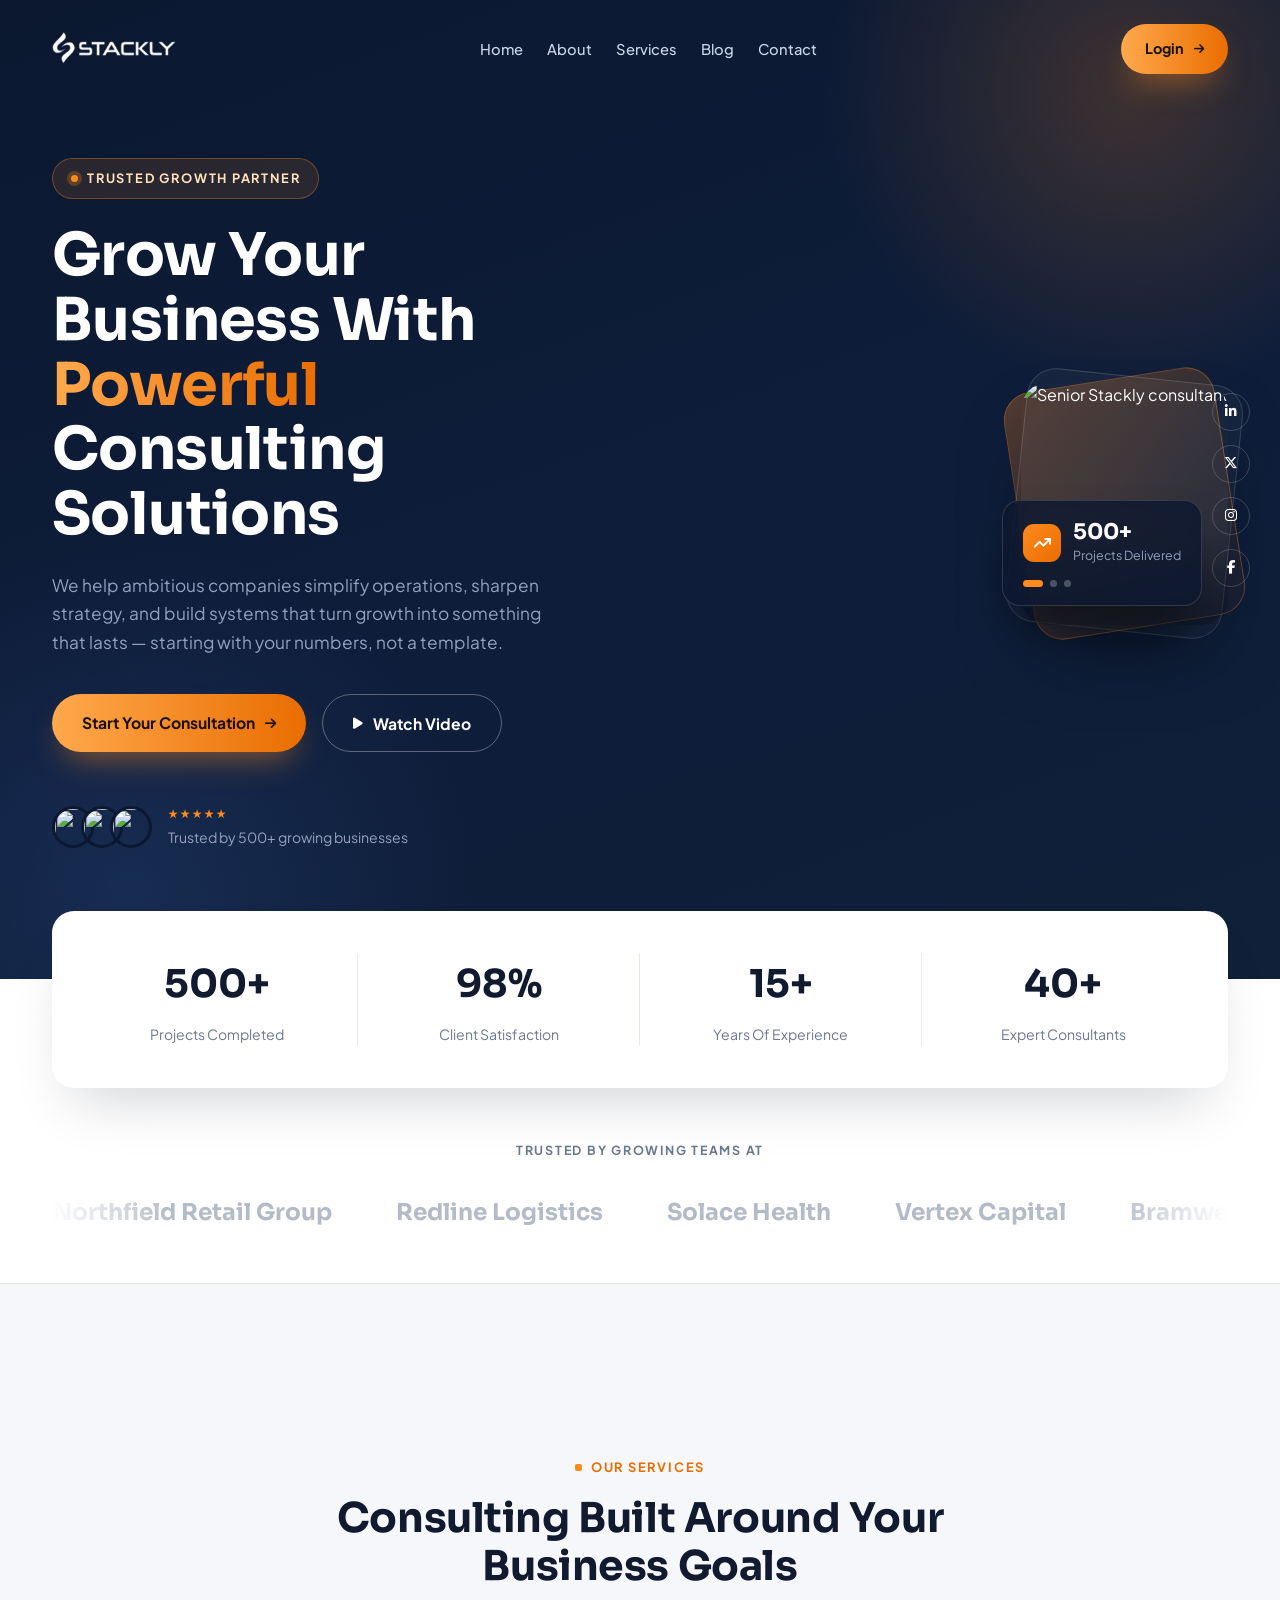
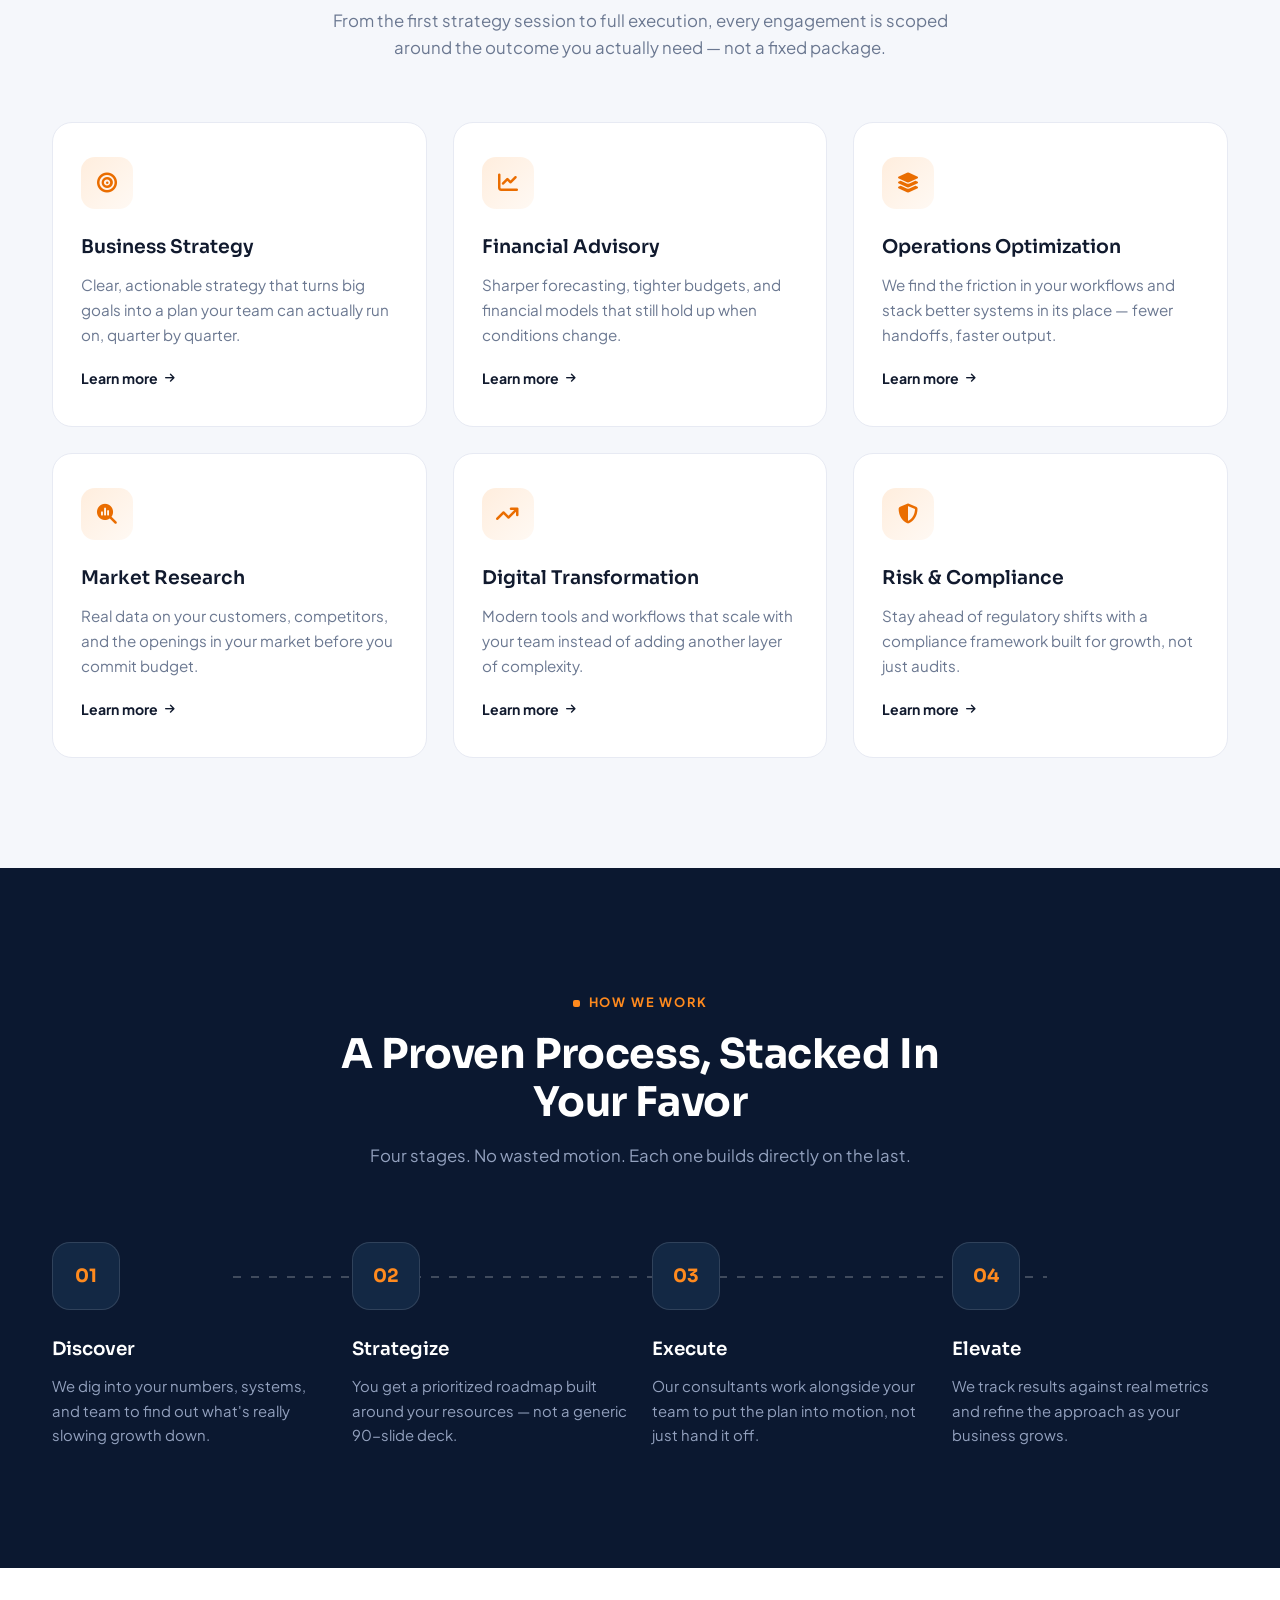
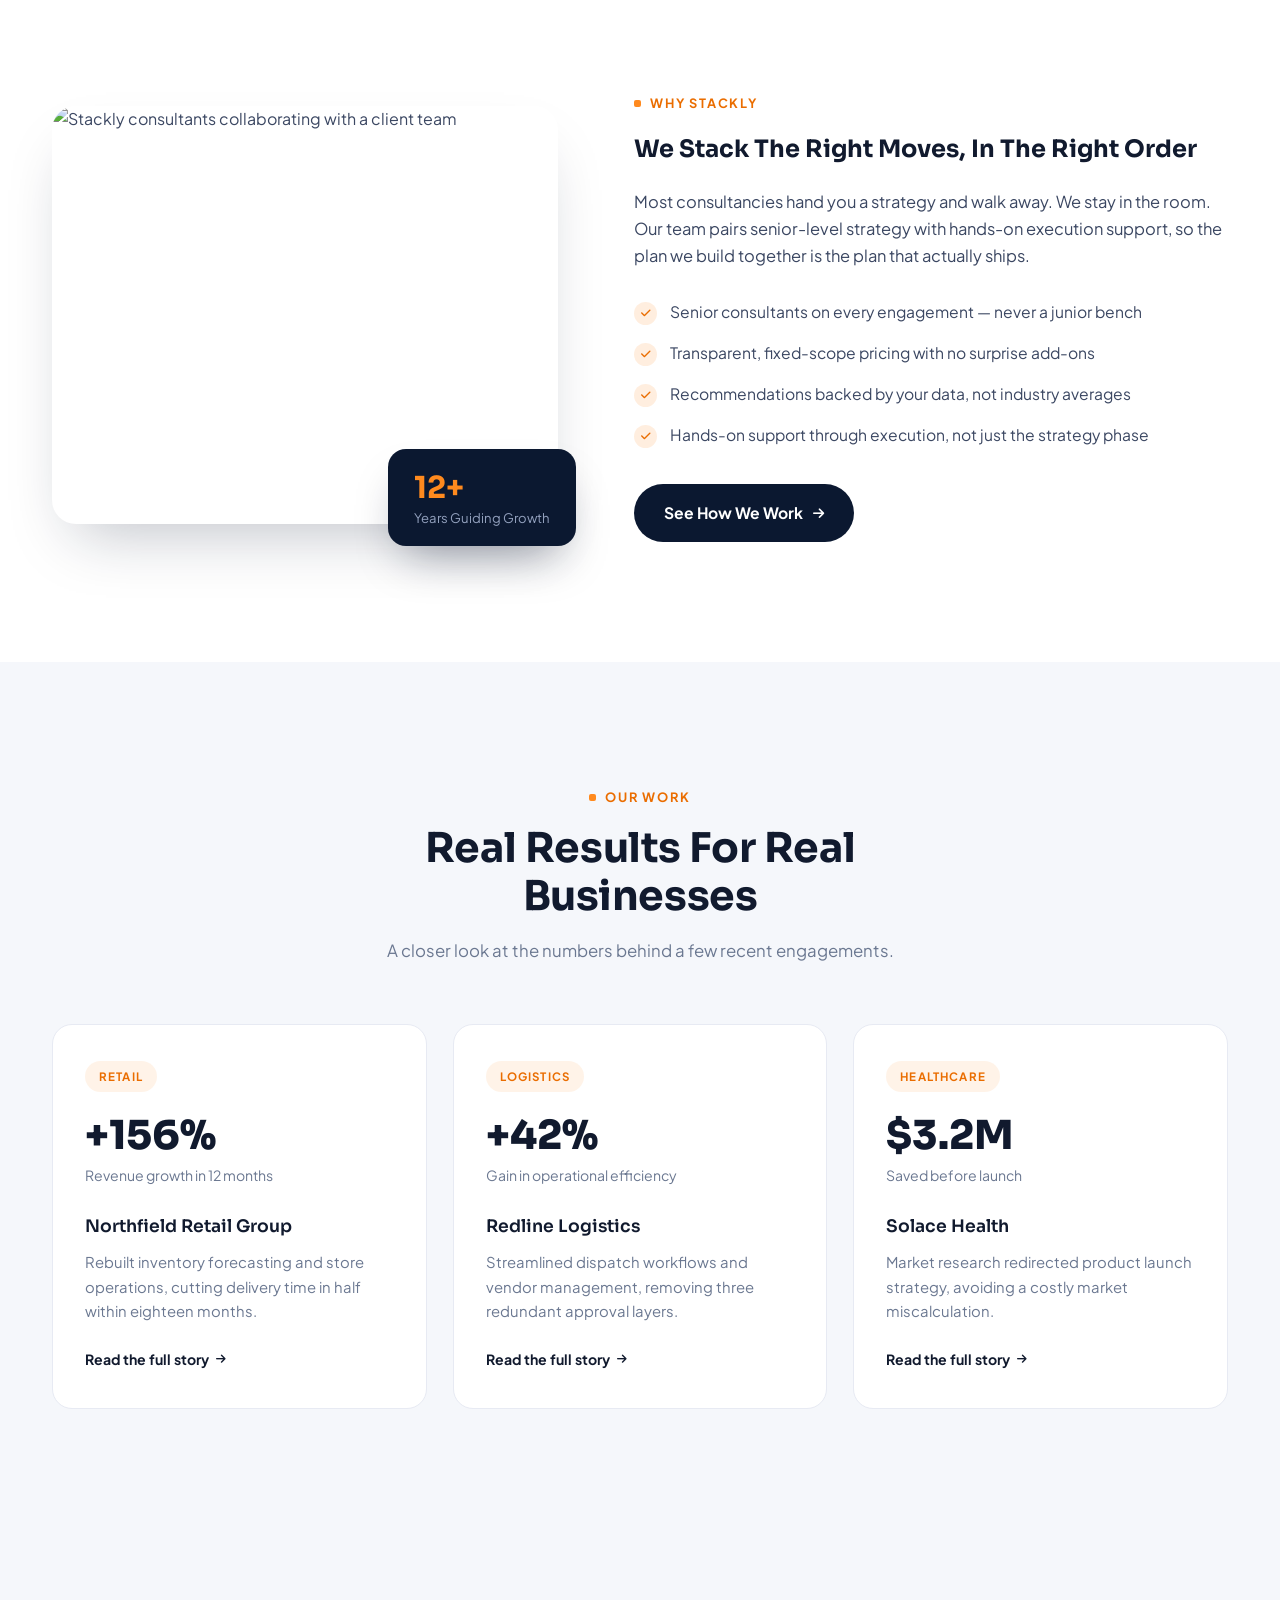
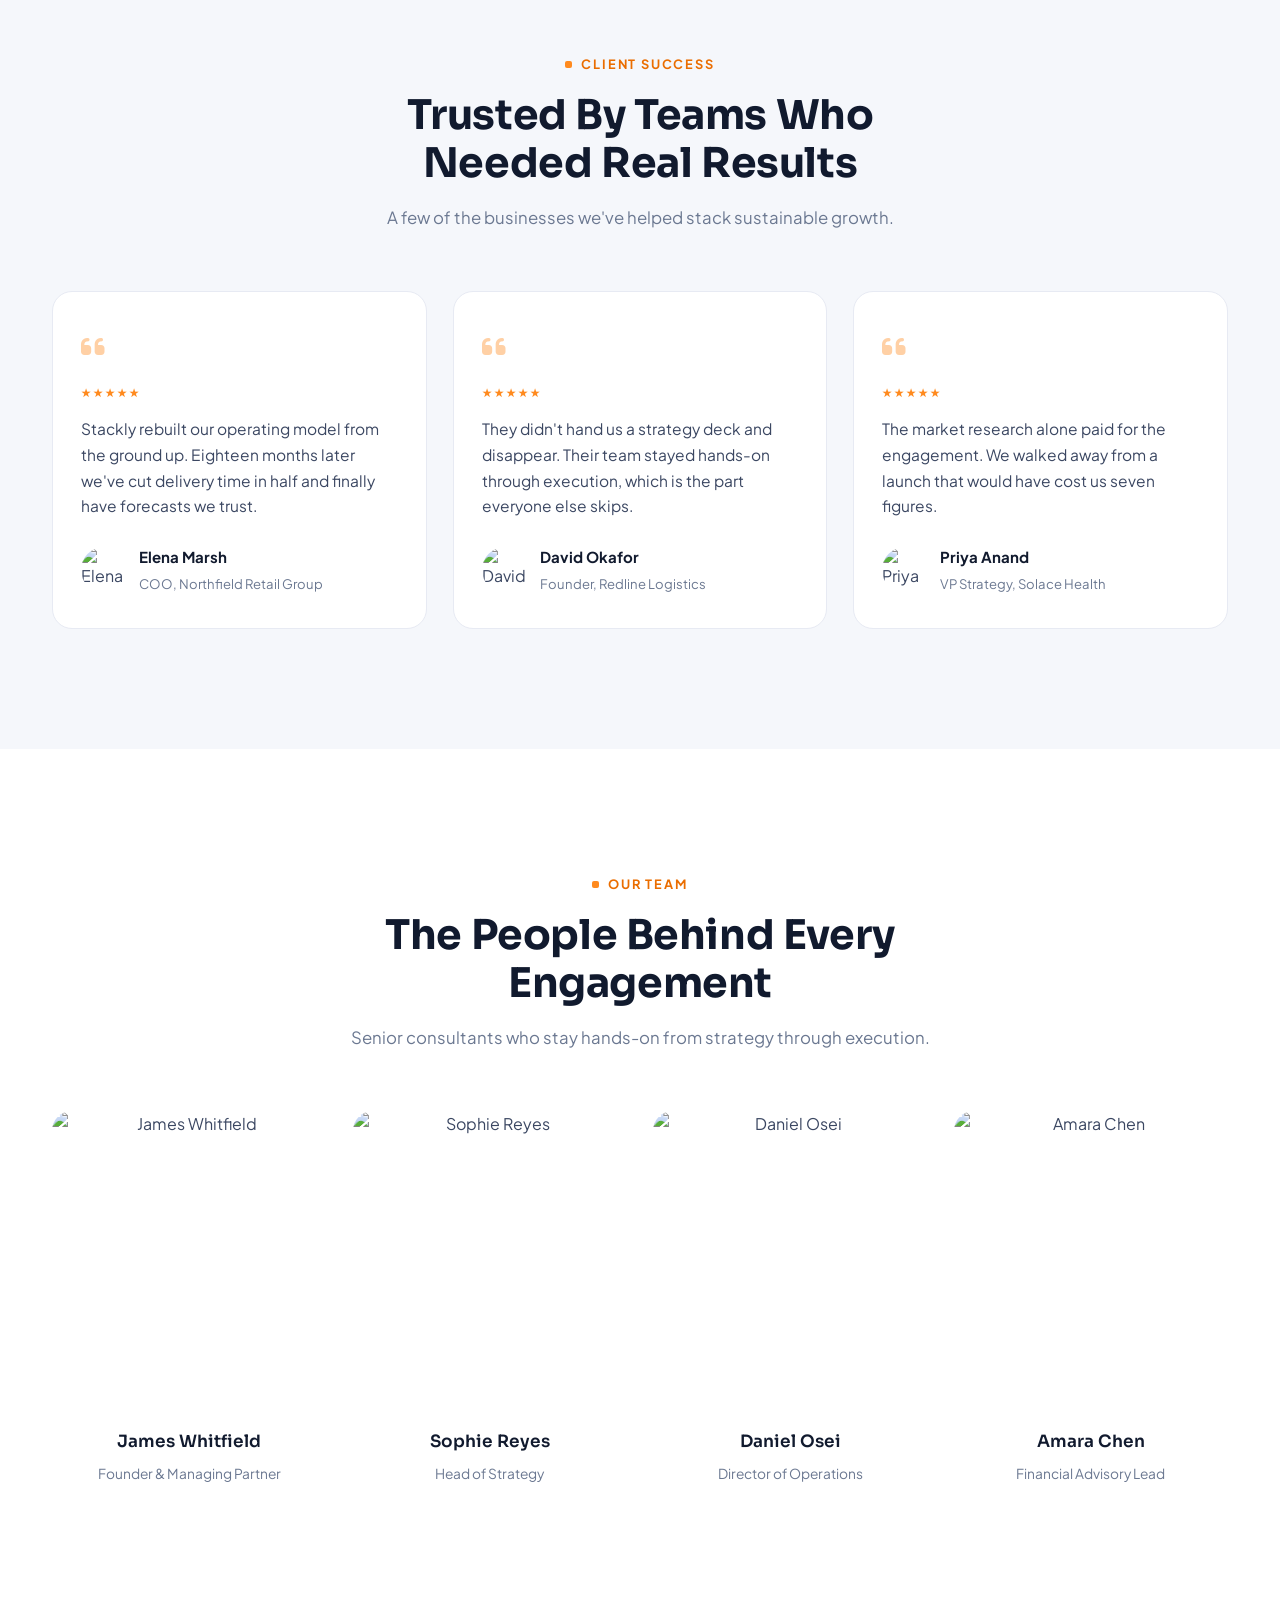
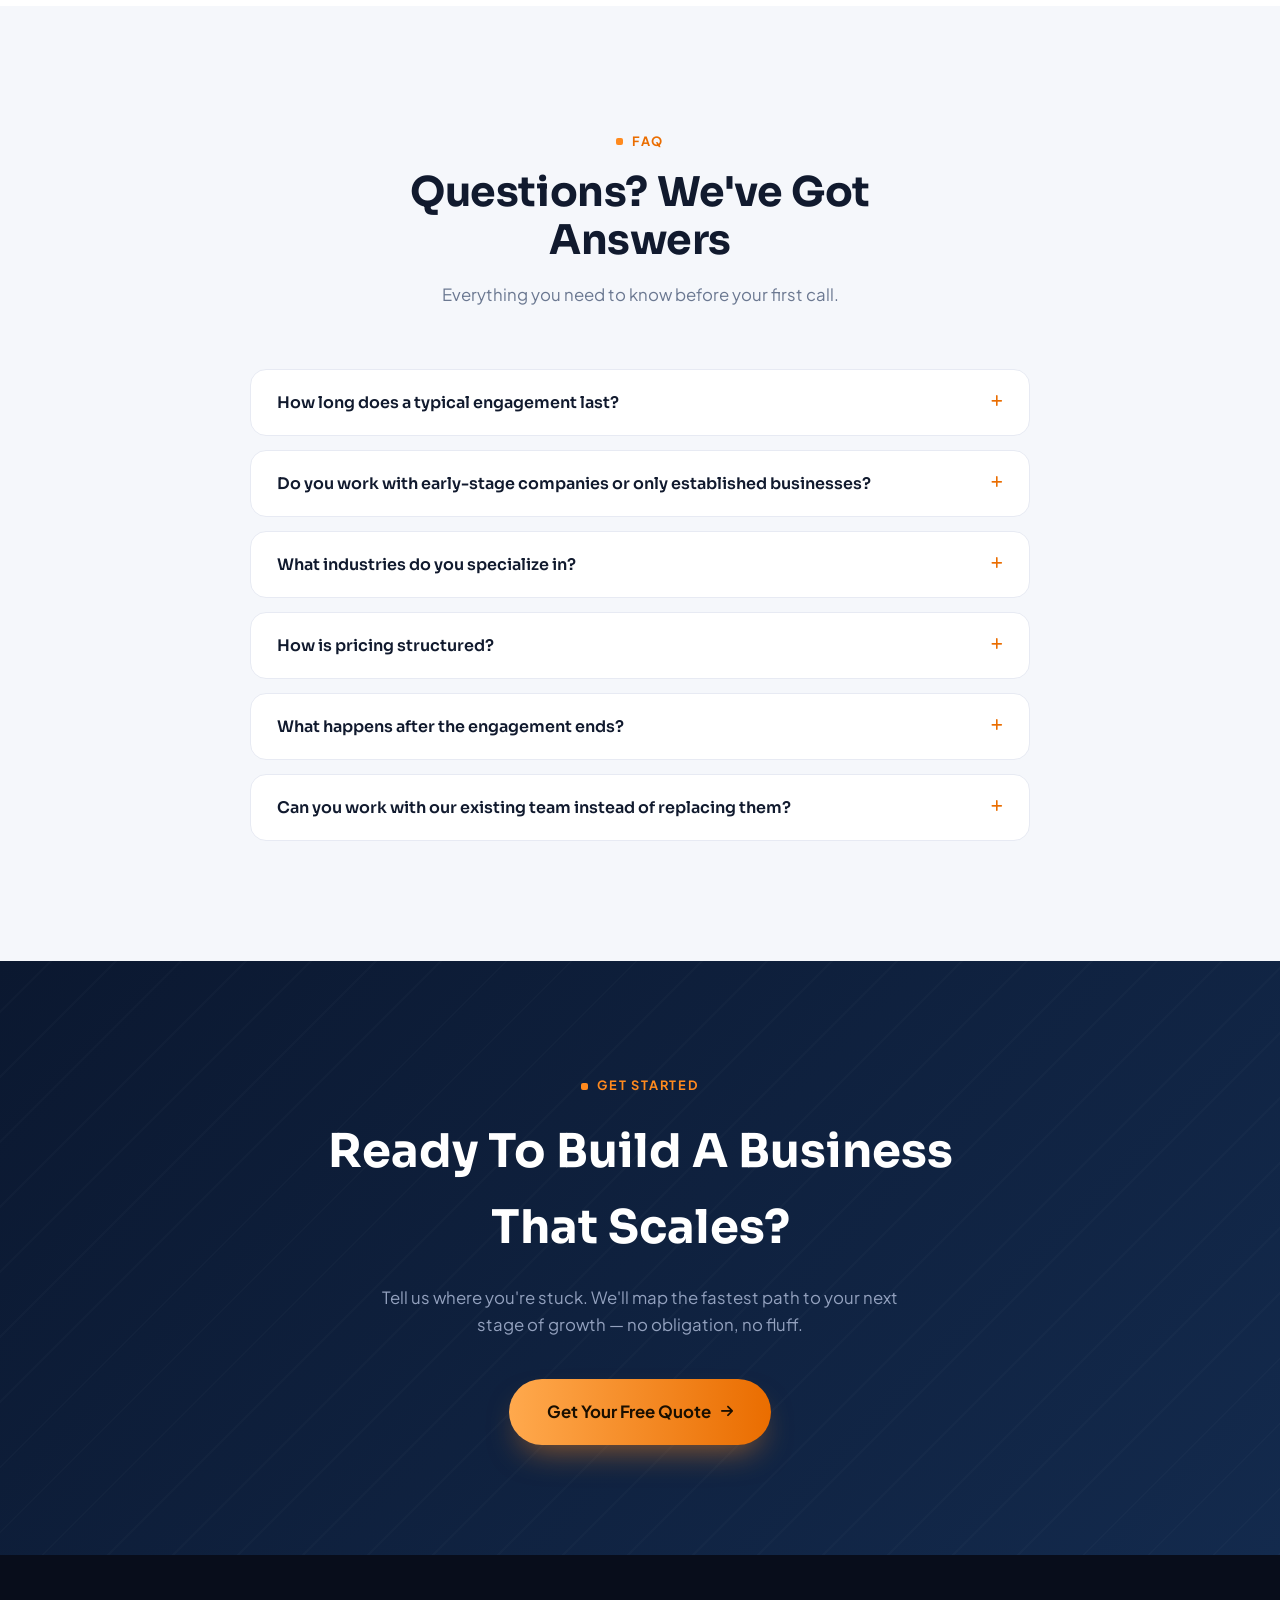
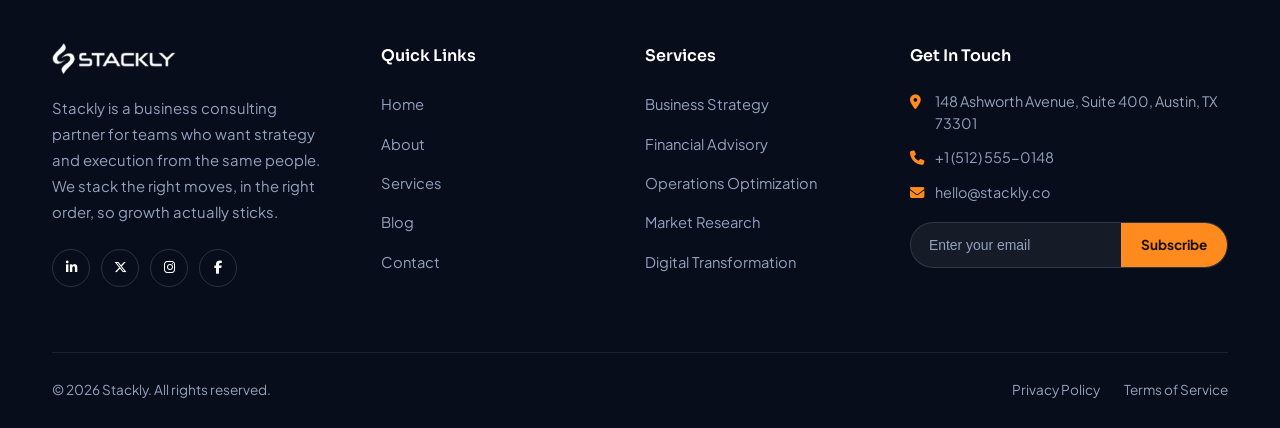
==== index.html @ 606bdd53 "Add files via upload" ====
<!DOCTYPE html>
<html lang="en">
<head>
<meta charset="UTF-8">
<meta name="viewport" content="width=device-width, initial-scale=1.0">
<title>Stackly — Business Consulting & Growth Strategy</title>
<meta name="description" content="Stackly is a business consulting partner that pairs senior strategy with hands-on execution — helping growing companies stack the right moves, in the right order.">
<link rel="preconnect" href="https://fonts.googleapis.com">
<link rel="preconnect" href="https://fonts.gstatic.com" crossorigin>
<link href="https://fonts.googleapis.com/css2?family=Sora:wght@400;500;600;700;800&family=Plus+Jakarta+Sans:wght@400;500;600;700;800&display=swap" rel="stylesheet">
<link rel="stylesheet" href="https://cdnjs.cloudflare.com/ajax/libs/font-awesome/6.5.2/css/all.min.css">
<style>
  :root{
    --navy-950:#080D1B;
    --navy-900:#0B1830;
    --navy-850:#0F2038;
    --navy-800:#132844;
    --navy-700:#1C3253;
    --amber-400:#FFA94D;
    --amber-500:#FF8A1E;
    --amber-600:#EA6D00;
    --paper:#F5F7FB;
    --white:#FFFFFF;
    --ink-900:#111A2E;
    --ink-700:#3B4762;
    --slate-400:#93A1BE;
    --slate-500:#6B7891;
    --line:#E7EAF3;
    --shadow-soft:0 24px 50px -20px rgba(15,30,60,.18);
  }

  *,*::before,*::after{box-sizing:border-box;margin:0;padding:0;}
  html{scroll-behavior:smooth;}
  body{
    font-family:'Plus Jakarta Sans',sans-serif;
    color:var(--ink-700);
    background:var(--white);
    line-height:1.65;
    overflow-x:hidden;
    -webkit-font-smoothing:antialiased;
  }
  img{max-width:100%;display:block;}
  a{color:inherit;text-decoration:none;}
  button{font-family:inherit;cursor:pointer;border:none;background:none;color:inherit;}
  ul{list-style:none;}
  h1,h2,h3{font-family:'Sora',sans-serif;color:var(--ink-900);}
  .container{width:100%;max-width:1240px;margin:0 auto;padding:0 32px;}
  section{position:relative;}
  ::selection{background:var(--amber-500);color:#1A0F00;}
  ::-webkit-scrollbar{width:10px;}
  ::-webkit-scrollbar-track{background:var(--navy-950);}
  ::-webkit-scrollbar-thumb{background:var(--amber-600);border-radius:10px;}
  a:focus-visible,button:focus-visible,input:focus-visible{outline:2px solid var(--amber-500);outline-offset:3px;border-radius:4px;}

  /* ---------- Reveal / motion utilities ---------- */
  .reveal{opacity:0;transform:translateY(30px);transition:opacity .7s cubic-bezier(.22,1,.36,1),transform .7s cubic-bezier(.22,1,.36,1);transition-delay:calc(var(--d,0) * .09s);}
  .reveal.in-view{opacity:1;transform:translateY(0);}
  .reveal-left{opacity:0;transform:translateX(-44px);transition:opacity .8s cubic-bezier(.22,1,.36,1),transform .8s cubic-bezier(.22,1,.36,1);}
  .reveal-left.in-view{opacity:1;transform:translateX(0);}
  .reveal-right{opacity:0;transform:translateX(44px);transition:opacity .8s cubic-bezier(.22,1,.36,1),transform .8s cubic-bezier(.22,1,.36,1);}
  .reveal-right.in-view{opacity:1;transform:translateX(0);}

  @media (prefers-reduced-motion: reduce){
    *{animation-duration:.01ms !important;animation-iteration-count:1 !important;transition-duration:.01ms !important;scroll-behavior:auto !important;}
  }

  /* ---------- Buttons ---------- */
  .btn{display:inline-flex;align-items:center;justify-content:center;gap:10px;font-weight:700;font-size:.98rem;padding:16px 30px;border-radius:999px;transition:transform .3s ease,box-shadow .3s ease,background .3s ease,border-color .3s ease,color .3s ease;white-space:nowrap;}
  .btn i{font-size:.82em;}
  .btn--primary{background:linear-gradient(90deg,var(--amber-400),var(--amber-600));color:#1A0F00;box-shadow:0 16px 32px -12px rgba(255,138,30,.55);}
  .btn--primary:hover{transform:translateY(-3px);box-shadow:0 22px 40px -10px rgba(255,138,30,.6);}
  .btn--outline{border:1.5px solid rgba(255,255,255,.32);color:#fff;}
  .btn--outline:hover{background:rgba(255,255,255,.08);border-color:#fff;transform:translateY(-3px);}
  .btn--dark{background:var(--navy-900);color:#fff;}
  .btn--dark:hover{background:var(--ink-900);transform:translateY(-3px);box-shadow:0 18px 34px -14px rgba(10,20,40,.4);}
  .btn--lg{padding:19px 38px;font-size:1.05rem;}
  .btn--sm{padding:12px 20px;font-size:.9rem;}

  /* ---------- Eyebrow / section head ---------- */
  .eyebrow{display:inline-flex;align-items:center;gap:9px;font-size:.8rem;font-weight:700;letter-spacing:.14em;text-transform:uppercase;color:var(--amber-600);margin-bottom:16px;}
  .eyebrow::before{content:'';width:7px;height:7px;border-radius:2px;background:var(--amber-500);flex-shrink:0;}
  .process .eyebrow,.cta-banner .eyebrow{color:var(--amber-500);}
  .section-head{max-width:640px;margin:0 auto 60px;text-align:center;}
  .section-head h2{font-weight:700;font-size:clamp(2rem,3.2vw,2.6rem);line-height:1.18;letter-spacing:-.01em;}
  .section-head p{margin-top:16px;color:var(--slate-500);font-size:1.05rem;}
  .process .section-head h2{color:#fff;}
  .process .section-head p{color:var(--slate-400);}

  /* ================= NAV OVERLAY ================= */
  .nav-overlay{position:fixed;inset:0;background:rgba(4,8,18,.55);opacity:0;pointer-events:none;transition:opacity .35s ease;z-index:998;}
  body.menu-open .nav-overlay{opacity:1;pointer-events:auto;}
  body.menu-open{overflow:hidden;}

  /* ================= NAVBAR ================= */
  .navbar{position:fixed;top:0;left:0;right:0;z-index:1000;padding:24px 0;transition:padding .35s ease,background .35s ease,box-shadow .35s ease;}
  .navbar.scrolled{padding:14px 0;background:rgba(9,17,35,.86);backdrop-filter:blur(14px);-webkit-backdrop-filter:blur(14px);box-shadow:0 10px 30px rgba(4,9,20,.28);}
  .navbar__inner{display:flex;align-items:center;justify-content:space-between;gap:24px;}
  .logo{display:flex;align-items:center;gap:11px;font-family:'Sora',sans-serif;font-weight:700;font-size:1.38rem;color:#fff;flex-shrink:0;}
  .logo__img{height:34px;width:auto;max-width:160px;object-fit:contain;display:block;filter:brightness(0) invert(1);transition:opacity .25s ease;}
  .logo:hover .logo__img{opacity:.9;}
  .nav-links{display:flex;align-items:center;gap:0;}
  .nav-links li{list-style:none;}
  .nav-links a{display:inline-block;font-size:.92rem;font-weight:500;color:#CBD5E9;position:relative;padding:8px 12px;transition:color .25s ease;}
  .nav-links a::after{content:'';position:absolute;left:12px;right:12px;bottom:4px;height:2px;background:var(--amber-500);transform:scaleX(0);transform-origin:left;transition:transform .3s ease;}
  .nav-links a:hover{color:#fff;}
  .nav-links a:hover::after{transform:scaleX(1);}
  .nav-links__mobile-cta{display:none;}
  .navbar__right{display:flex;align-items:center;gap:18px;}
  .navbar__cta{padding:13px 24px;font-size:.9rem;}
  .nav-toggle{display:none;flex-direction:column;justify-content:center;gap:5px;width:26px;height:20px;flex-shrink:0;}
  .nav-toggle span{display:block;height:2px;width:100%;background:#fff;border-radius:2px;transition:transform .35s ease,opacity .25s ease;}
  .nav-toggle.open span:nth-child(1){transform:translateY(7px) rotate(45deg);}
  .nav-toggle.open span:nth-child(2){opacity:0;}
  .nav-toggle.open span:nth-child(3){transform:translateY(-7px) rotate(-45deg);}

  /* ================= HERO ================= */
  .hero{
    background:linear-gradient(160deg,var(--navy-900) 0%,#0E1D3A 55%,var(--navy-850) 100%);
    color:#fff;padding:158px 0 130px;overflow:hidden;position:relative;
  }
  .hero::before{content:'';position:absolute;top:-220px;right:-160px;width:620px;height:620px;border-radius:50%;background:radial-gradient(circle,rgba(255,138,30,.20),transparent 70%);pointer-events:none;}
  .hero::after{content:'';position:absolute;bottom:-260px;left:-220px;width:700px;height:700px;border-radius:50%;background:radial-gradient(circle,rgba(70,120,210,.16),transparent 70%);pointer-events:none;}
  .hero__grid{display:grid;grid-template-columns:1.05fr .95fr;gap:64px;align-items:center;position:relative;z-index:2;}

  .hero__eyebrow{display:inline-flex;align-items:center;gap:9px;font-size:.8rem;font-weight:700;letter-spacing:.14em;text-transform:uppercase;color:#FFE1BE;background:rgba(255,138,30,.12);border:1px solid rgba(255,138,30,.35);padding:9px 18px;border-radius:999px;}
  .hero__eyebrow .dot{width:7px;height:7px;border-radius:50%;background:var(--amber-500);box-shadow:0 0 0 4px rgba(255,138,30,.25);}
  .hero__title{font-weight:700;font-size:clamp(2.3rem,4.6vw,3.7rem);line-height:1.1;letter-spacing:-.01em;margin:24px 0 24px;color:#fff;}
  .hero__title .accent{background:linear-gradient(90deg,var(--amber-400),var(--amber-600));-webkit-background-clip:text;background-clip:text;color:transparent;}
  .hero__desc{font-size:1.08rem;color:var(--slate-400);max-width:520px;margin-bottom:38px;}
  .hero__actions{display:flex;gap:16px;flex-wrap:wrap;margin-bottom:52px;}
  .hero__proof{display:flex;align-items:center;gap:16px;flex-wrap:wrap;}
  .hero__avatars{display:flex;}
  .hero__avatars img{width:42px;height:42px;border-radius:50%;border:3px solid var(--navy-900);object-fit:cover;margin-left:-13px;}
  .hero__avatars img:first-child{margin-left:0;}
  .hero__proof-text{font-size:.88rem;color:var(--slate-400);}
  .hero__stars{color:var(--amber-500);font-size:.72rem;letter-spacing:2px;margin-bottom:3px;}

  .hero__eyebrow,.hero__title,.hero__desc,.hero__actions,.hero__proof{opacity:0;transform:translateY(24px);animation:heroUp .8s cubic-bezier(.22,1,.36,1) forwards;}
  .hero__eyebrow{animation-delay:.1s;}
  .hero__title{animation-delay:.22s;}
  .hero__desc{animation-delay:.36s;}
  .hero__actions{animation-delay:.48s;}
  .hero__proof{animation-delay:.6s;}
  @keyframes heroUp{to{opacity:1;transform:translateY(0);}}

  .hero__visual{position:relative;max-width:440px;margin-left:auto;opacity:0;transform:scale(.93) translateY(12px);animation:heroVisual 1s cubic-bezier(.22,1,.36,1) forwards;animation-delay:.32s;}
  @keyframes heroVisual{to{opacity:1;transform:scale(1) translateY(0);}}
  .hero__shape{position:absolute;inset:0;border-radius:28px;}
  .hero__shape--1{background:linear-gradient(135deg,rgba(255,138,30,.28),rgba(255,138,30,.04));border:1px solid rgba(255,138,30,.32);transform:rotate(-9deg) scale(1.03);animation:float1 7s ease-in-out infinite;}
  .hero__shape--2{background:rgba(255,255,255,.035);border:1px solid rgba(255,255,255,.14);transform:rotate(6deg) scale(1.05);animation:float2 8s ease-in-out infinite;}
  @keyframes float1{0%,100%{transform:rotate(-9deg) scale(1.03) translateY(0);}50%{transform:rotate(-6deg) scale(1.03) translateY(-14px);}}
  @keyframes float2{0%,100%{transform:rotate(6deg) scale(1.05) translateY(0);}50%{transform:rotate(9deg) scale(1.05) translateY(12px);}}
  .hero__frame{position:relative;z-index:2;border-radius:28px;overflow:hidden;aspect-ratio:4/4.7;box-shadow:0 40px 80px -28px rgba(2,6,16,.65);}
  .hero__frame img{width:100%;height:100%;object-fit:cover;}
  .hero__frame::after{content:'';position:absolute;inset:0;background:linear-gradient(0deg,rgba(8,13,27,.55) 0%,transparent 38%);}

  .hero__badge-card{position:absolute;left:-9%;bottom:8%;z-index:3;background:rgba(13,24,48,.88);backdrop-filter:blur(10px);-webkit-backdrop-filter:blur(10px);border:1px solid rgba(255,255,255,.14);border-radius:18px;padding:18px 20px;min-width:200px;box-shadow:0 26px 46px -14px rgba(0,0,0,.55);transition:opacity .25s ease,transform .25s ease;}
  .hero__badge-card.fade{opacity:.35;transform:scale(.96);}
  .hero__badge-top{display:flex;align-items:center;gap:12px;margin-bottom:14px;}
  .hero__badge-icon{width:38px;height:38px;border-radius:11px;background:linear-gradient(135deg,var(--amber-500),var(--amber-600));display:flex;align-items:center;justify-content:center;font-size:.95rem;flex-shrink:0;}
  .hero__badge-num{font-family:'Sora',sans-serif;font-weight:700;font-size:1.35rem;color:#fff;line-height:1.2;}
  .hero__badge-label{font-size:.78rem;color:var(--slate-400);}
  .hero__dots{display:flex;gap:7px;}
  .hero__dot{width:7px;height:7px;border-radius:50%;background:rgba(255,255,255,.25);transition:.3s ease;}
  .hero__dot.active{background:var(--amber-500);width:20px;border-radius:4px;}

  .hero__social{position:absolute;right:30px;top:50%;transform:translateY(-50%);display:flex;flex-direction:column;gap:14px;z-index:3;}
  .hero__social a{width:38px;height:38px;border-radius:50%;border:1px solid rgba(255,255,255,.18);display:flex;align-items:center;justify-content:center;color:#fff;font-size:.85rem;transition:.3s ease;}
  .hero__social a:hover{background:var(--amber-500);border-color:var(--amber-500);color:#1A0F00;transform:translateY(-3px);}

  .scroll-cue{position:absolute;left:50%;bottom:26px;transform:translateX(-50%);width:38px;height:38px;border-radius:50%;border:1px solid rgba(255,255,255,.25);display:flex;align-items:center;justify-content:center;color:#fff;z-index:3;animation:bounce 2.4s ease-in-out infinite;}
  @keyframes bounce{0%,100%{transform:translateX(-50%) translateY(0);}50%{transform:translateX(-50%) translateY(8px);}}

  /* ================= STATS ================= */
  .stats{margin-top:-68px;position:relative;z-index:10;}
  .stats__card{background:#fff;border-radius:22px;box-shadow:0 30px 60px -22px rgba(10,20,40,.2);padding:42px 24px;display:grid;grid-template-columns:repeat(4,1fr);}
  .stat{text-align:center;border-right:1px solid var(--line);padding:0 12px;}
  .stat:last-child{border-right:none;}
  .stat__num{font-family:'Sora',sans-serif;font-weight:700;font-size:clamp(1.85rem,3vw,2.5rem);color:var(--ink-900);}
  .stat__label{font-size:.88rem;color:var(--slate-500);margin-top:6px;}

  /* ================= SERVICES ================= */
  .services{padding:168px 0 110px;background:var(--paper);}
  .services__grid{display:grid;grid-template-columns:repeat(3,1fr);gap:26px;}
  .service-card{background:#fff;border:1px solid var(--line);border-radius:20px;padding:34px 28px;transition:transform .35s ease,box-shadow .35s ease,border-color .35s ease;}
  .service-card:hover{transform:translateY(-8px);box-shadow:var(--shadow-soft);border-color:transparent;}
  .service-card__icon{width:52px;height:52px;border-radius:14px;background:linear-gradient(135deg,rgba(255,138,30,.15),rgba(255,138,30,.05));display:flex;align-items:center;justify-content:center;color:var(--amber-600);font-size:1.25rem;margin-bottom:22px;transition:.35s ease;}
  .service-card:hover .service-card__icon{background:linear-gradient(135deg,var(--amber-500),var(--amber-600));color:#fff;transform:rotate(-6deg) scale(1.06);}
  .service-card h3{font-weight:600;font-size:1.18rem;margin-bottom:10px;}
  .service-card p{color:var(--slate-500);font-size:.95rem;margin-bottom:18px;}
  .service-card__link{font-weight:700;font-size:.88rem;color:var(--ink-900);display:inline-flex;align-items:center;gap:7px;}
  .service-card__link i{font-size:.78em;transition:transform .3s ease;}
  .service-card:hover .service-card__link i{transform:translateX(4px);}

  /* ================= PROCESS ================= */
  .process{padding:120px 0;background:var(--navy-900);color:#fff;overflow:hidden;}
  .process__track{display:grid;grid-template-columns:repeat(4,1fr);gap:24px;position:relative;margin-top:72px;}
  .process__track::before{content:'';position:absolute;top:34px;left:calc(12.5% + 34px);right:calc(12.5% + 34px);height:2px;background-image:repeating-linear-gradient(90deg,rgba(255,255,255,.22) 0 8px,transparent 8px 18px);}
  .process__step{position:relative;}
  .process__num{width:68px;height:68px;border-radius:18px;background:var(--navy-800);border:1px solid rgba(255,255,255,.12);display:flex;align-items:center;justify-content:center;font-family:'Sora',sans-serif;font-weight:700;font-size:1.15rem;color:var(--amber-500);margin-bottom:24px;position:relative;z-index:2;transition:.35s ease;}
  .process__step:hover .process__num{background:linear-gradient(135deg,var(--amber-500),var(--amber-600));color:#1A0F00;transform:translateY(-4px);}
  .process__step h3{color:#fff;font-size:1.15rem;margin-bottom:10px;font-weight:600;}
  .process__step p{color:var(--slate-400);font-size:.93rem;}

  /* ================= ABOUT ================= */
  .about{padding:120px 0;background:#fff;}
  .about__grid{display:grid;grid-template-columns:.92fr 1.08fr;gap:76px;align-items:center;}
  .about__visual{position:relative;}
  .about__frame{border-radius:24px;overflow:hidden;aspect-ratio:4/3.3;box-shadow:0 30px 60px -24px rgba(15,25,50,.28);}
  .about__frame img{width:100%;height:100%;object-fit:cover;}
  .about__badge{position:absolute;bottom:-22px;right:-18px;background:var(--navy-900);color:#fff;border-radius:18px;padding:20px 26px;box-shadow:0 24px 46px -16px rgba(10,20,45,.4);display:flex;flex-direction:column;line-height:1.3;}
  .about__badge strong{font-family:'Sora',sans-serif;font-weight:700;font-size:1.9rem;color:var(--amber-500);}
  .about__badge span{font-size:.82rem;color:var(--slate-400);}
  .about__content p{font-size:1.03rem;color:var(--ink-700);margin:18px 0 30px;}
  .about__checklist{display:flex;flex-direction:column;gap:15px;margin-bottom:36px;}
  .about__checklist li{display:flex;align-items:flex-start;gap:13px;font-size:.98rem;color:var(--ink-700);}
  .about__checklist i{width:23px;height:23px;border-radius:50%;background:rgba(255,138,30,.14);color:var(--amber-600);display:flex;align-items:center;justify-content:center;font-size:.68rem;flex-shrink:0;margin-top:3px;}

  /* ================= TESTIMONIALS ================= */
  .testimonials{padding:120px 0;background:var(--paper);}
  .testimonials__grid{display:grid;grid-template-columns:repeat(3,1fr);gap:26px;}
  .t-card{background:#fff;border-radius:20px;padding:32px 28px;border:1px solid var(--line);transition:transform .35s ease,box-shadow .35s ease;}
  .t-card:hover{transform:translateY(-6px);box-shadow:var(--shadow-soft);}
  .t-card__quote-icon{color:rgba(255,138,30,.4);font-size:1.7rem;margin-bottom:14px;}
  .t-card__stars{color:var(--amber-500);font-size:.72rem;letter-spacing:2px;margin-bottom:14px;}
  .t-card p{color:var(--ink-700);font-size:.97rem;margin-bottom:26px;}
  .t-card__person{display:flex;align-items:center;gap:12px;}
  .t-card__person img{width:46px;height:46px;border-radius:50%;object-fit:cover;flex-shrink:0;}
  .t-card__person strong{display:block;font-size:.94rem;color:var(--ink-900);}
  .t-card__person span{font-size:.82rem;color:var(--slate-500);}

  /* ================= TRUSTED BY ================= */
  .trusted{padding:52px 0;background:#fff;border-bottom:1px solid var(--line);}
  .trusted__label{text-align:center;font-size:.78rem;font-weight:700;letter-spacing:.14em;text-transform:uppercase;color:var(--slate-500);margin-bottom:32px;}
  .trusted__track-wrap{overflow:hidden;-webkit-mask-image:linear-gradient(90deg,transparent,#000 10%,#000 90%,transparent);mask-image:linear-gradient(90deg,transparent,#000 10%,#000 90%,transparent);}
  .trusted__track{display:flex;align-items:center;gap:64px;width:max-content;animation:marquee 28s linear infinite;}
  .trusted__track:hover{animation-play-state:paused;}
  .trusted__track span{font-family:'Sora',sans-serif;font-weight:700;font-size:1.45rem;color:var(--slate-500);opacity:.5;white-space:nowrap;transition:opacity .3s ease,color .3s ease;}
  .trusted__track span:hover{opacity:1;color:var(--ink-900);}
  @keyframes marquee{from{transform:translateX(0);}to{transform:translateX(-50%);}}

  /* ================= WORK / CASE STUDIES ================= */
  .work{padding:120px 0;background:var(--paper);}
  .work__grid{display:grid;grid-template-columns:repeat(3,1fr);gap:26px;}
  .work-card{background:#fff;border:1px solid var(--line);border-radius:20px;padding:36px 32px;transition:transform .35s ease,box-shadow .35s ease;}
  .work-card:hover{transform:translateY(-8px);box-shadow:var(--shadow-soft);}
  .work-card__tag{display:inline-block;font-size:.72rem;font-weight:700;letter-spacing:.1em;text-transform:uppercase;color:var(--amber-600);background:rgba(255,138,30,.1);padding:6px 14px;border-radius:999px;margin-bottom:24px;}
  .work-card__metric{font-family:'Sora',sans-serif;font-weight:800;font-size:2.5rem;color:var(--ink-900);line-height:1;margin-bottom:8px;}
  .work-card__metric-label{font-size:.88rem;color:var(--slate-500);margin-bottom:24px;}
  .work-card h3{font-size:1.08rem;font-weight:600;margin-bottom:10px;}
  .work-card p{font-size:.93rem;color:var(--slate-500);margin-bottom:22px;}
  .work-card__link{font-weight:700;font-size:.88rem;color:var(--ink-900);display:inline-flex;align-items:center;gap:7px;}
  .work-card__link i{font-size:.78em;transition:transform .3s ease;}
  .work-card:hover .work-card__link i{transform:translateX(4px);}

  /* ================= TEAM ================= */
  .team{padding:120px 0;background:#fff;}
  .team__grid{display:grid;grid-template-columns:repeat(4,1fr);gap:26px;}
  .team-card{text-align:center;}
  .team-card__photo{position:relative;border-radius:20px;overflow:hidden;aspect-ratio:1/1.08;margin-bottom:20px;}
  .team-card__photo img{width:100%;height:100%;object-fit:cover;transition:transform .5s ease;}
  .team-card:hover .team-card__photo img{transform:scale(1.06);}
  .team-card__photo::after{content:'';position:absolute;inset:0;background:linear-gradient(0deg,rgba(11,24,48,.55),transparent 45%);opacity:0;transition:opacity .35s ease;}
  .team-card:hover .team-card__photo::after{opacity:1;}
  .team-card__social{position:absolute;bottom:16px;left:50%;transform:translateX(-50%) translateY(14px);opacity:0;width:38px;height:38px;border-radius:50%;background:#fff;display:flex;align-items:center;justify-content:center;color:var(--ink-900);font-size:.85rem;transition:.35s ease;z-index:2;}
  .team-card:hover .team-card__social{opacity:1;transform:translateX(-50%) translateY(0);}
  .team-card h3{font-size:1.06rem;font-weight:600;margin-bottom:4px;}
  .team-card span{font-size:.86rem;color:var(--slate-500);}

  /* ================= FAQ ================= */
  .faq{padding:120px 0;background:var(--paper);}
  .faq__list{max-width:780px;margin:0 auto;display:flex;flex-direction:column;gap:14px;}
  .faq__item{background:#fff;border:1px solid var(--line);border-radius:16px;overflow:hidden;transition:border-color .3s ease,box-shadow .3s ease;}
  .faq__item.open{border-color:transparent;box-shadow:var(--shadow-soft);}
  .faq__question{width:100%;display:flex;align-items:center;justify-content:space-between;gap:20px;padding:22px 26px;text-align:left;font-family:'Sora',sans-serif;font-weight:600;font-size:1rem;color:var(--ink-900);}
  .faq__question i{flex-shrink:0;color:var(--amber-600);transition:transform .35s ease;font-size:.82rem;}
  .faq__item.open .faq__question i{transform:rotate(135deg);}
  .faq__answer{max-height:0;overflow:hidden;transition:max-height .4s cubic-bezier(.22,1,.36,1);}
  .faq__answer p{padding:0 26px 24px;color:var(--slate-500);font-size:.96rem;line-height:1.7;}

  /* ================= CTA BANNER ================= */
  .cta-banner{background:linear-gradient(135deg,var(--navy-900),#132A4D);padding:110px 0;text-align:center;color:#fff;overflow:hidden;}
  .cta-banner__shapes{position:absolute;inset:0;pointer-events:none;opacity:.5;background-image:repeating-linear-gradient(-45deg,rgba(255,255,255,.035) 0 2px,transparent 2px 46px);}
  .cta-banner .eyebrow{justify-content:center;}
  .cta-banner h2{font-weight:700;font-size:clamp(2rem,4vw,2.9rem);max-width:680px;margin:0 auto 18px;color:#fff;}
  .cta-banner p{color:var(--slate-400);max-width:560px;margin:0 auto 40px;font-size:1.05rem;}

  /* ================= FOOTER ================= */
  .footer{background:var(--navy-950);color:var(--slate-400);padding:88px 0 0;}
  .footer__grid{display:grid;grid-template-columns:1.3fr 1fr 1fr 1.25fr;gap:50px;padding-bottom:64px;border-bottom:1px solid rgba(255,255,255,.08);}
  .footer .logo{margin-bottom:18px;}
  .footer__brand p{font-size:.93rem;line-height:1.75;max-width:280px;margin-bottom:24px;}
  .footer__social{display:flex;gap:11px;}
  .footer__social a{width:38px;height:38px;border-radius:50%;border:1px solid rgba(255,255,255,.15);display:flex;align-items:center;justify-content:center;color:#fff;font-size:.82rem;transition:.3s ease;}
  .footer__social a:hover{background:var(--amber-500);border-color:var(--amber-500);color:#1A0F00;transform:translateY(-3px);}
  .footer h4{font-family:'Sora',sans-serif;color:#fff;font-size:1rem;margin-bottom:22px;font-weight:600;}
  .footer ul li{margin-bottom:13px;}
  .footer ul a{font-size:.92rem;transition:.25s ease;display:inline-block;}
  .footer ul a:hover{color:#fff;transform:translateX(3px);}
  .footer__contact li{display:flex;align-items:flex-start;gap:11px;font-size:.9rem;line-height:1.5;}
  .footer__contact i{color:var(--amber-500);margin-top:4px;flex-shrink:0;width:14px;}
  .footer__newsletter{display:flex;margin-top:18px;border-radius:999px;overflow:hidden;background:rgba(255,255,255,.06);border:1px solid rgba(255,255,255,.12);}
  .footer__newsletter input{flex:1;min-width:0;background:none;border:none;padding:14px 18px;color:#fff;font-size:.87rem;}
  .footer__newsletter input::placeholder{color:var(--slate-400);}
  .footer__newsletter button{background:var(--amber-500);color:#1A0F00;padding:0 20px;font-weight:700;font-size:.85rem;transition:background .3s ease;flex-shrink:0;}
  .footer__newsletter button:hover{background:var(--amber-400);}
  .footer__bottom{display:flex;justify-content:space-between;align-items:center;padding:26px 0;font-size:.85rem;flex-wrap:wrap;gap:14px;}
  .footer__bottom-links{display:flex;gap:24px;}
  .footer__bottom-links a:hover{color:#fff;}

  /* ================= VIDEO MODAL ================= */
  .video-modal{position:fixed;inset:0;z-index:2000;display:flex;align-items:center;justify-content:center;opacity:0;pointer-events:none;transition:opacity .3s ease;padding:24px;}
  .video-modal.open{opacity:1;pointer-events:auto;}
  .video-modal__backdrop{position:absolute;inset:0;background:rgba(4,8,18,.78);backdrop-filter:blur(6px);-webkit-backdrop-filter:blur(6px);}
  .video-modal__box{position:relative;width:100%;max-width:760px;transform:scale(.92) translateY(16px);transition:transform .35s cubic-bezier(.22,1,.36,1);}
  .video-modal.open .video-modal__box{transform:scale(1) translateY(0);}
  .video-modal__close{position:absolute;top:-46px;right:0;width:36px;height:36px;border-radius:50%;background:rgba(255,255,255,.1);border:1px solid rgba(255,255,255,.2);color:#fff;display:flex;align-items:center;justify-content:center;transition:.3s ease;}
  .video-modal__close:hover{background:var(--amber-500);color:#1A0F00;transform:rotate(90deg);}
  .video-modal__frame{aspect-ratio:16/9;border-radius:20px;background:linear-gradient(135deg,var(--navy-800),var(--navy-950));border:1px solid rgba(255,255,255,.12);display:flex;flex-direction:column;align-items:center;justify-content:center;gap:16px;color:var(--slate-400);}
  .video-modal__frame i{width:64px;height:64px;border-radius:50%;background:linear-gradient(135deg,var(--amber-500),var(--amber-600));color:#1A0F00;display:flex;align-items:center;justify-content:center;font-size:1.3rem;}
  .video-modal__frame p{font-size:.92rem;}

  /* ================= RESPONSIVE ================= */
  @media (max-width:1080px){
    .hero__grid{grid-template-columns:1fr;}
    .hero__visual{margin:56px auto 0;max-width:380px;}
    .hero__social{display:none;}
    .services__grid{grid-template-columns:repeat(2,1fr);}
    .about__grid{gap:50px;}
    .work__grid{grid-template-columns:repeat(2,1fr);}
    .team__grid{grid-template-columns:repeat(2,1fr);gap:30px 24px;}
    .footer__grid{grid-template-columns:1fr 1fr;row-gap:44px;}
  }

  @media (max-width:900px){
    .container{padding:0 24px;}
    .nav-links{position:fixed;top:0;right:0;height:100vh;width:min(320px,82vw);background:var(--navy-900);flex-direction:column;align-items:flex-start;justify-content:flex-start;padding:112px 30px 40px;gap:2px;transform:translateX(100%);transition:transform .45s cubic-bezier(.22,1,.36,1);box-shadow:-24px 0 60px rgba(0,0,0,.35);overflow-y:auto;z-index:999;}
    .nav-links.open{transform:translateX(0);}
    .nav-links li{width:100%;}
    .nav-links a{width:100%;padding:15px 4px;border-bottom:1px solid rgba(255,255,255,.08);font-size:1.02rem;}
    .nav-links a::after{display:none;}
    .nav-links__mobile-cta{display:block;margin-top:20px;}
    .navbar__cta{display:none;}
    .nav-toggle{display:flex;}

    .stats__card{grid-template-columns:repeat(2,1fr);gap:30px 16px;}
    .stat{border-right:none;}

    .about__grid{grid-template-columns:1fr;}
    .about__visual{max-width:460px;margin:0 auto;}
    .about__content{text-align:left;}

    .process__track{grid-template-columns:1fr;gap:40px;max-width:420px;margin-left:auto;margin-right:auto;}
    .process__track::before{display:none;}
    .process__step:not(:last-child)::before{content:'';position:absolute;left:33px;top:70px;height:calc(100% + 6px);width:2px;background-image:repeating-linear-gradient(180deg,rgba(255,255,255,.22) 0 8px,transparent 8px 18px);}
  }

  @media (max-width:760px){
    .testimonials__grid{grid-template-columns:1fr;max-width:460px;margin:0 auto;}
  }

  @media (max-width:640px){
    .container{padding:0 20px;}
    .hero{padding:130px 0 100px;}
    .hero__actions{flex-direction:column;align-items:stretch;}
    .hero__actions .btn{width:100%;}
    .hero__badge-card{left:0;bottom:-14%;min-width:0;width:88%;}
    .scroll-cue{display:none;}
    .stats{margin-top:36px;}
    .stats__card{grid-template-columns:1fr 1fr;padding:32px 18px;}
    .services{padding:90px 0 90px;}
    .services__grid{grid-template-columns:1fr;}
    .work__grid{grid-template-columns:1fr;}
    .team__grid{grid-template-columns:1fr 1fr;gap:24px 18px;}
    .faq__question{padding:18px 20px;font-size:.94rem;}
    .faq__question span{padding-right:4px;}
    .faq__answer p{padding:0 20px 20px;}
    .trusted{padding:38px 0;}
    .trusted__track{gap:40px;}
    .footer__grid{grid-template-columns:1fr;gap:40px;}
    .footer__bottom{flex-direction:column;text-align:center;}
    .about,.process,.testimonials,.cta-banner,.work,.team,.faq{padding:90px 0;}
  }
</style>
</head>
<body>

<div class="nav-overlay" data-close-menu></div>

<nav class="navbar" id="navbar">
  <div class="container navbar__inner">
    <a href="#top" class="logo" aria-label="Stackly">
      <img src="images/Logo.webp" alt="Stackly" class="logo__img">
    </a>

    <ul class="nav-links" id="navLinks">
      <li><a href="#">Home</a></li>
      <li><a href="about.html">About</a></li>
      <li><a href="services.html">Services</a></li>
      <li><a href="blog.html">Blog</a></li>
      <li><a href="contact.html">Contact</a></li>
      <li class="nav-links__mobile-cta"><a href="login.html" class="btn btn--primary btn--sm" style="width:100%;">Login</a></li>
    </ul>

    <div class="navbar__right">
      <a href="login.html" class="btn btn--primary navbar__cta">Login <i class="fa-solid fa-arrow-right"></i></a>
      <button class="nav-toggle" id="navToggle" aria-label="Toggle menu" aria-expanded="false">
        <span></span><span></span><span></span>
      </button>
    </div>
  </div>
</nav>

<header class="hero" id="top">
  <div class="container hero__grid">
    <div class="hero__content">
      <div class="hero__eyebrow"><span class="dot"></span>Trusted Growth Partner</div>
      <h1 class="hero__title">Grow Your Business With <span class="accent">Powerful</span> Consulting Solutions</h1>
      <p class="hero__desc">We help ambitious companies simplify operations, sharpen strategy, and build systems that turn growth into something that lasts — starting with your numbers, not a template.</p>
      <div class="hero__actions">
        <a href="404.html" class="btn btn--primary">Start Your Consultation <i class="fa-solid fa-arrow-right"></i></a>
        <button type="button" class="btn btn--outline js-watch-video"><i class="fa-solid fa-play"></i> Watch Video</button>
      </div>
      <div class="hero__proof">
        <div class="hero__avatars">
          <img src="https://images.unsplash.com/photo-1573496359142-b8d87734a5a2?q=80&w=100&h=100&auto=format&fit=crop" alt="" loading="lazy">
          <img src="https://images.unsplash.com/photo-1568602471122-7832951cc4c5?q=80&w=100&h=100&auto=format&fit=crop" alt="" loading="lazy">
          <img src="https://images.unsplash.com/photo-1580489944761-15a19d654956?q=80&w=100&h=100&auto=format&fit=crop" alt="" loading="lazy">
        </div>
        <div class="hero__proof-text">
          <div class="hero__stars">★★★★★</div>
          Trusted by 500+ growing businesses
        </div>
      </div>
    </div>

    <div class="hero__visual">
      <div class="hero__shape hero__shape--1"></div>
      <div class="hero__shape hero__shape--2"></div>
      <div class="hero__frame">
        <img src="https://images.unsplash.com/photo-1519085360753-af0119f7cbe7?q=80&w=1000&auto=format&fit=crop" alt="Senior Stackly consultant">
      </div>
      <div class="hero__badge-card" id="badgeCard">
        <div class="hero__badge-top">
          <span class="hero__badge-icon"><i class="fa-solid fa-arrow-trend-up"></i></span>
          <div>
            <div class="hero__badge-num" id="badgeNum">500+</div>
            <div class="hero__badge-label" id="badgeLabel">Projects Delivered</div>
          </div>
        </div>
        <div class="hero__dots" id="heroDots">
          <button class="hero__dot active" data-i="0" aria-label="Show stat 1"></button>
          <button class="hero__dot" data-i="1" aria-label="Show stat 2"></button>
          <button class="hero__dot" data-i="2" aria-label="Show stat 3"></button>
        </div>
      </div>
    </div>
  </div>

  <div class="hero__social">
    <a href="404.html" aria-label="LinkedIn"><i class="fa-brands fa-linkedin-in"></i></a>
    <a href="404.html" aria-label="X"><i class="fa-brands fa-x-twitter"></i></a>
    <a href="404.html" aria-label="Instagram"><i class="fa-brands fa-instagram"></i></a>
    <a href="404.html" aria-label="Facebook"><i class="fa-brands fa-facebook-f"></i></a>
  </div>

  <a href="404.html" class="scroll-cue" aria-label="Scroll to services"><i class="fa-solid fa-chevron-down"></i></a>
</header>

<section class="stats" aria-label="Company statistics">
  <div class="container">
    <div class="stats__card">
      <div class="stat"><div class="stat__num" data-count="500" data-suffix="+">500+</div><div class="stat__label">Projects Completed</div></div>
      <div class="stat"><div class="stat__num" data-count="98" data-suffix="%">98%</div><div class="stat__label">Client Satisfaction</div></div>
      <div class="stat"><div class="stat__num" data-count="15" data-suffix="+">15+</div><div class="stat__label">Years Of Experience</div></div>
      <div class="stat"><div class="stat__num" data-count="40" data-suffix="+">40+</div><div class="stat__label">Expert Consultants</div></div>
    </div>
  </div>
</section>

<section class="trusted reveal">
  <div class="container">
    <div class="trusted__label">Trusted By Growing Teams At</div>
    <div class="trusted__track-wrap">
      <div class="trusted__track">
        <span>Northfield Retail Group</span>
        <span>Redline Logistics</span>
        <span>Solace Health</span>
        <span>Vertex Capital</span>
        <span>Bramwell &amp; Co.</span>
        <span>Ashgrove Partners</span>
        <span>Northfield Retail Group</span>
        <span>Redline Logistics</span>
        <span>Solace Health</span>
        <span>Vertex Capital</span>
        <span>Bramwell &amp; Co.</span>
        <span>Ashgrove Partners</span>
      </div>
    </div>
  </div>
</section>

<section class="services" id="services">
  <div class="container">
    <div class="section-head reveal">
      <div class="eyebrow">Our Services</div>
      <h2>Consulting Built Around Your Business Goals</h2>
      <p>From the first strategy session to full execution, every engagement is scoped around the outcome you actually need — not a fixed package.</p>
    </div>

    <div class="services__grid">
      <article class="service-card reveal" style="--d:0">
        <div class="service-card__icon"><i class="fa-solid fa-bullseye"></i></div>
        <h3>Business Strategy</h3>
        <p>Clear, actionable strategy that turns big goals into a plan your team can actually run on, quarter by quarter.</p>
        <a href="404.html" class="service-card__link">Learn more <i class="fa-solid fa-arrow-right"></i></a>
      </article>

      <article class="service-card reveal" style="--d:1">
        <div class="service-card__icon"><i class="fa-solid fa-chart-line"></i></div>
        <h3>Financial Advisory</h3>
        <p>Sharper forecasting, tighter budgets, and financial models that still hold up when conditions change.</p>
        <a href="404.html" class="service-card__link">Learn more <i class="fa-solid fa-arrow-right"></i></a>
      </article>

      <article class="service-card reveal" style="--d:2">
        <div class="service-card__icon"><i class="fa-solid fa-layer-group"></i></div>
        <h3>Operations Optimization</h3>
        <p>We find the friction in your workflows and stack better systems in its place — fewer handoffs, faster output.</p>
        <a href="404.html" class="service-card__link">Learn more <i class="fa-solid fa-arrow-right"></i></a>
      </article>

      <article class="service-card reveal" style="--d:3">
        <div class="service-card__icon"><i class="fa-solid fa-magnifying-glass-chart"></i></div>
        <h3>Market Research</h3>
        <p>Real data on your customers, competitors, and the openings in your market before you commit budget.</p>
        <a href="404.html" class="service-card__link">Learn more <i class="fa-solid fa-arrow-right"></i></a>
      </article>

      <article class="service-card reveal" style="--d:4">
        <div class="service-card__icon"><i class="fa-solid fa-arrow-trend-up"></i></div>
        <h3>Digital Transformation</h3>
        <p>Modern tools and workflows that scale with your team instead of adding another layer of complexity.</p>
        <a href="404.html" class="service-card__link">Learn more <i class="fa-solid fa-arrow-right"></i></a>
      </article>

      <article class="service-card reveal" style="--d:5">
        <div class="service-card__icon"><i class="fa-solid fa-shield-halved"></i></div>
        <h3>Risk &amp; Compliance</h3>
        <p>Stay ahead of regulatory shifts with a compliance framework built for growth, not just audits.</p>
        <a href="404.html" class="service-card__link">Learn more <i class="fa-solid fa-arrow-right"></i></a>
      </article>
    </div>
  </div>
</section>

<section class="process" id="process">
  <div class="container">
    <div class="section-head reveal">
      <div class="eyebrow">How We Work</div>
      <h2>A Proven Process, Stacked In Your Favor</h2>
      <p>Four stages. No wasted motion. Each one builds directly on the last.</p>
    </div>

    <div class="process__track">
      <div class="process__step reveal" style="--d:0">
        <div class="process__num">01</div>
        <h3>Discover</h3>
        <p>We dig into your numbers, systems, and team to find out what's really slowing growth down.</p>
      </div>
      <div class="process__step reveal" style="--d:1">
        <div class="process__num">02</div>
        <h3>Strategize</h3>
        <p>You get a prioritized roadmap built around your resources — not a generic 90-slide deck.</p>
      </div>
      <div class="process__step reveal" style="--d:2">
        <div class="process__num">03</div>
        <h3>Execute</h3>
        <p>Our consultants work alongside your team to put the plan into motion, not just hand it off.</p>
      </div>
      <div class="process__step reveal" style="--d:3">
        <div class="process__num">04</div>
        <h3>Elevate</h3>
        <p>We track results against real metrics and refine the approach as your business grows.</p>
      </div>
    </div>
  </div>
</section>

<section class="about" id="about">
  <div class="container about__grid">
    <div class="about__visual reveal-left">
      <div class="about__frame">
        <img src="https://images.unsplash.com/photo-1758518731706-be5d5230e5a5?q=80&w=1200&auto=format&fit=crop" alt="Stackly consultants collaborating with a client team" loading="lazy">
      </div>
      <div class="about__badge"><strong>12+</strong><span>Years Guiding Growth</span></div>
    </div>

    <div class="about__content reveal-right">
      <div class="eyebrow">Why Stackly</div>
      <h2>We Stack The Right Moves, In The Right Order</h2>
      <p>Most consultancies hand you a strategy and walk away. We stay in the room. Our team pairs senior-level strategy with hands-on execution support, so the plan we build together is the plan that actually ships.</p>
      <ul class="about__checklist">
        <li><i class="fa-solid fa-check"></i>Senior consultants on every engagement — never a junior bench</li>
        <li><i class="fa-solid fa-check"></i>Transparent, fixed-scope pricing with no surprise add-ons</li>
        <li><i class="fa-solid fa-check"></i>Recommendations backed by your data, not industry averages</li>
        <li><i class="fa-solid fa-check"></i>Hands-on support through execution, not just the strategy phase</li>
      </ul>
      <a href="404.html" class="btn btn--dark">See How We Work <i class="fa-solid fa-arrow-right"></i></a>
    </div>
  </div>
</section>

<section class="work" id="work">
  <div class="container">
    <div class="section-head reveal">
      <div class="eyebrow">Our Work</div>
      <h2>Real Results For Real Businesses</h2>
      <p>A closer look at the numbers behind a few recent engagements.</p>
    </div>

    <div class="work__grid">
      <article class="work-card reveal" style="--d:0">
        <span class="work-card__tag">Retail</span>
        <div class="work-card__metric">+156%</div>
        <div class="work-card__metric-label">Revenue growth in 12 months</div>
        <h3>Northfield Retail Group</h3>
        <p>Rebuilt inventory forecasting and store operations, cutting delivery time in half within eighteen months.</p>
        <a href="404.html" class="work-card__link">Read the full story <i class="fa-solid fa-arrow-right"></i></a>
      </article>

      <article class="work-card reveal" style="--d:1">
        <span class="work-card__tag">Logistics</span>
        <div class="work-card__metric">+42%</div>
        <div class="work-card__metric-label">Gain in operational efficiency</div>
        <h3>Redline Logistics</h3>
        <p>Streamlined dispatch workflows and vendor management, removing three redundant approval layers.</p>
        <a href="404.html" class="work-card__link">Read the full story <i class="fa-solid fa-arrow-right"></i></a>
      </article>

      <article class="work-card reveal" style="--d:2">
        <span class="work-card__tag">Healthcare</span>
        <div class="work-card__metric">$3.2M</div>
        <div class="work-card__metric-label">Saved before launch</div>
        <h3>Solace Health</h3>
        <p>Market research redirected product launch strategy, avoiding a costly market miscalculation.</p>
        <a href="404.html" class="work-card__link">Read the full story <i class="fa-solid fa-arrow-right"></i></a>
      </article>
    </div>
  </div>
</section>

<section class="testimonials" id="testimonials">
  <div class="container">
    <div class="section-head reveal">
      <div class="eyebrow">Client Success</div>
      <h2>Trusted By Teams Who Needed Real Results</h2>
      <p>A few of the businesses we've helped stack sustainable growth.</p>
    </div>

    <div class="testimonials__grid">
      <article class="t-card reveal" style="--d:0">
        <div class="t-card__quote-icon"><i class="fa-solid fa-quote-left"></i></div>
        <div class="t-card__stars">★★★★★</div>
        <p>Stackly rebuilt our operating model from the ground up. Eighteen months later we've cut delivery time in half and finally have forecasts we trust.</p>
        <div class="t-card__person">
          <img src="https://images.unsplash.com/photo-1573496359142-b8d87734a5a2?q=80&w=140&h=140&auto=format&fit=crop" alt="Elena Marsh" loading="lazy">
          <div><strong>Elena Marsh</strong><span>COO, Northfield Retail Group</span></div>
        </div>
      </article>

      <article class="t-card reveal" style="--d:1">
        <div class="t-card__quote-icon"><i class="fa-solid fa-quote-left"></i></div>
        <div class="t-card__stars">★★★★★</div>
        <p>They didn't hand us a strategy deck and disappear. Their team stayed hands-on through execution, which is the part everyone else skips.</p>
        <div class="t-card__person">
          <img src="https://images.unsplash.com/photo-1568602471122-7832951cc4c5?q=80&w=140&h=140&auto=format&fit=crop" alt="David Okafor" loading="lazy">
          <div><strong>David Okafor</strong><span>Founder, Redline Logistics</span></div>
        </div>
      </article>

      <article class="t-card reveal" style="--d:2">
        <div class="t-card__quote-icon"><i class="fa-solid fa-quote-left"></i></div>
        <div class="t-card__stars">★★★★★</div>
        <p>The market research alone paid for the engagement. We walked away from a launch that would have cost us seven figures.</p>
        <div class="t-card__person">
          <img src="https://images.unsplash.com/photo-1580489944761-15a19d654956?q=80&w=140&h=140&auto=format&fit=crop" alt="Priya Anand" loading="lazy">
          <div><strong>Priya Anand</strong><span>VP Strategy, Solace Health</span></div>
        </div>
      </article>
    </div>
  </div>
</section>

<section class="team" id="team">
  <div class="container">
    <div class="section-head reveal">
      <div class="eyebrow">Our Team</div>
      <h2>The People Behind Every Engagement</h2>
      <p>Senior consultants who stay hands-on from strategy through execution.</p>
    </div>

    <div class="team__grid">
      <div class="team-card reveal" style="--d:0">
        <div class="team-card__photo">
          <img src="https://images.unsplash.com/photo-1648474484044-bb82df2f5a1f?q=80&w=500&auto=format&fit=crop" alt="James Whitfield" loading="lazy">
          <a href="404.html" class="team-card__social" aria-label="James Whitfield on LinkedIn"><i class="fa-brands fa-linkedin-in"></i></a>
        </div>
        <h3>James Whitfield</h3>
        <span>Founder &amp; Managing Partner</span>
      </div>

      <div class="team-card reveal" style="--d:1">
        <div class="team-card__photo">
          <img src="https://images.unsplash.com/photo-1699899657680-421c2c2d5064?q=80&w=500&auto=format&fit=crop" alt="Sophie Reyes" loading="lazy">
          <a href="404.html" class="team-card__social" aria-label="Sophie Reyes on LinkedIn"><i class="fa-brands fa-linkedin-in"></i></a>
        </div>
        <h3>Sophie Reyes</h3>
        <span>Head of Strategy</span>
      </div>

      <div class="team-card reveal" style="--d:2">
        <div class="team-card__photo">
          <img src="https://images.unsplash.com/photo-1676989880361-091e12efc056?q=80&w=500&auto=format&fit=crop" alt="Daniel Osei" loading="lazy">
          <a href="404.html" class="team-card__social" aria-label="Daniel Osei on LinkedIn"><i class="fa-brands fa-linkedin-in"></i></a>
        </div>
        <h3>Daniel Osei</h3>
        <span>Director of Operations</span>
      </div>

      <div class="team-card reveal" style="--d:3">
        <div class="team-card__photo">
          <img src="https://images.unsplash.com/photo-1611432579402-7037e3e2c1e4?q=80&w=500&auto=format&fit=crop" alt="Amara Chen" loading="lazy">
          <a href="404.html" class="team-card__social" aria-label="Amara Chen on LinkedIn"><i class="fa-brands fa-linkedin-in"></i></a>
        </div>
        <h3>Amara Chen</h3>
        <span>Financial Advisory Lead</span>
      </div>
    </div>
  </div>
</section>

<section class="faq" id="faq">
  <div class="container">
    <div class="section-head reveal">
      <div class="eyebrow">FAQ</div>
      <h2>Questions? We've Got Answers</h2>
      <p>Everything you need to know before your first call.</p>
    </div>

    <div class="faq__list">
      <div class="faq__item reveal" style="--d:0">
        <button class="faq__question" aria-expanded="false">
          <span>How long does a typical engagement last?</span>
          <i class="fa-solid fa-plus"></i>
        </button>
        <div class="faq__answer">
          <p>Most engagements run 3 to 6 months, though it depends on scope. We'll give you a clear timeline before any work begins — no open-ended retainers.</p>
        </div>
      </div>

      <div class="faq__item reveal" style="--d:1">
        <button class="faq__question" aria-expanded="false">
          <span>Do you work with early-stage companies or only established businesses?</span>
          <i class="fa-solid fa-plus"></i>
        </button>
        <div class="faq__answer">
          <p>Both. We tailor the engagement to where you are — a lean strategy sprint for early-stage teams, or a deeper operational overhaul for established companies.</p>
        </div>
      </div>

      <div class="faq__item reveal" style="--d:2">
        <button class="faq__question" aria-expanded="false">
          <span>What industries do you specialize in?</span>
          <i class="fa-solid fa-plus"></i>
        </button>
        <div class="faq__answer">
          <p>We've worked across retail, logistics, healthcare, and professional services. Our process is industry-agnostic, but we bring sector-specific benchmarks into every engagement.</p>
        </div>
      </div>

      <div class="faq__item reveal" style="--d:3">
        <button class="faq__question" aria-expanded="false">
          <span>How is pricing structured?</span>
          <i class="fa-solid fa-plus"></i>
        </button>
        <div class="faq__answer">
          <p>Fixed-scope pricing agreed upfront, based on the engagement — never hourly billing that rewards slow work. You'll know the full cost before we start.</p>
        </div>
      </div>

      <div class="faq__item reveal" style="--d:4">
        <button class="faq__question" aria-expanded="false">
          <span>What happens after the engagement ends?</span>
          <i class="fa-solid fa-plus"></i>
        </button>
        <div class="faq__answer">
          <p>You keep every system, document, and dashboard we build. Many clients also opt into a lighter-touch advisory retainer to keep momentum going.</p>
        </div>
      </div>

      <div class="faq__item reveal" style="--d:5">
        <button class="faq__question" aria-expanded="false">
          <span>Can you work with our existing team instead of replacing them?</span>
          <i class="fa-solid fa-plus"></i>
        </button>
        <div class="faq__answer">
          <p>Always. We work alongside your team, not around them — the goal is for your people to run the new systems confidently after we leave.</p>
        </div>
      </div>
    </div>
  </div>
</section>

<section class="cta-banner" id="contact">
  <div class="cta-banner__shapes" aria-hidden="true"></div>
  <div class="container reveal">
    <div class="eyebrow">Get Started</div>
    <h2>Ready To Build A Business That Scales?</h2>
    <p>Tell us where you're stuck. We'll map the fastest path to your next stage of growth — no obligation, no fluff.</p>
    <a href="mailto:hello@stackly.co" class="btn btn--primary btn--lg">Get Your Free Quote <i class="fa-solid fa-arrow-right"></i></a>
  </div>
</section>

<footer class="footer">
  <div class="container">
    <div class="footer__grid">
      <div class="footer__brand">
        <a href="#top" class="logo" aria-label="Stackly">
          <img src="images/Logo.webp" alt="Stackly" class="logo__img">
        </a>
        <p>Stackly is a business consulting partner for teams who want strategy and execution from the same people. We stack the right moves, in the right order, so growth actually sticks.</p>
        <div class="footer__social">
          <a href="404.html" aria-label="LinkedIn"><i class="fa-brands fa-linkedin-in"></i></a>
          <a href="404.html" aria-label="X"><i class="fa-brands fa-x-twitter"></i></a>
          <a href="404.html" aria-label="Instagram"><i class="fa-brands fa-instagram"></i></a>
          <a href="404.html" aria-label="Facebook"><i class="fa-brands fa-facebook-f"></i></a>
        </div>
      </div>

      <div class="footer__col">
        <h4>Quick Links</h4>
        <ul>
          <li><a href="#top">Home</a></li>
          <li><a href="about.html">About</a></li>
          <li><a href="services.html">Services</a></li>
          <li><a href="blog.html">Blog</a></li>
          <li><a href="contact.html">Contact</a></li>
        </ul>
      </div>

      <div class="footer__col">
        <h4>Services</h4>
        <ul>
          <li><a href="404.html">Business Strategy</a></li>
          <li><a href="404.html">Financial Advisory</a></li>
          <li><a href="404.html">Operations Optimization</a></li>
          <li><a href="404.html">Market Research</a></li>
          <li><a href="404.html">Digital Transformation</a></li>
        </ul>
      </div>

      <div class="footer__col">
        <h4>Get In Touch</h4>
        <ul class="footer__contact">
          <li><i class="fa-solid fa-location-dot"></i>148 Ashworth Avenue, Suite 400, Austin, TX 73301</li>
          <li><i class="fa-solid fa-phone"></i>+1 (512) 555-0148</li>
          <li><i class="fa-solid fa-envelope"></i>hello@stackly.co</li>
        </ul>
        <form class="footer__newsletter" id="newsletterForm" onsubmit="handleNewsletterSubmit(event, this)">
          <input type="email" placeholder="Enter your email" required aria-label="Email address">
          <button type="submit">Subscribe</button>
        </form>
      </div>
    </div>

    <div class="footer__bottom">
      <span>© 2026 Stackly. All rights reserved.</span>
      <div class="footer__bottom-links">
        <a href="404.html">Privacy Policy</a>
        <a href="404.html">Terms of Service</a>
      </div>
    </div>
  </div>
</footer>

<div class="video-modal" id="videoModal">
  <div class="video-modal__backdrop" data-close></div>
  <div class="video-modal__box">
    <button class="video-modal__close" data-close aria-label="Close video"><i class="fa-solid fa-xmark"></i></button>
    <div class="video-modal__frame">
      <i class="fa-solid fa-play"></i>
      <p>Drop your intro video embed here</p>
    </div>
  </div>
</div>

<script>
document.addEventListener('DOMContentLoaded', () => {
  const reduceMotion = window.matchMedia('(prefers-reduced-motion: reduce)').matches;

  /* Navbar scroll state */
  const navbar = document.getElementById('navbar');
  const onScroll = () => navbar.classList.toggle('scrolled', window.scrollY > 30);
  window.addEventListener('scroll', onScroll, { passive: true });
  onScroll();

  /* Mobile menu */
  const toggle = document.getElementById('navToggle');
  const menu = document.getElementById('navLinks');
  const closeMenu = () => {
    menu.classList.remove('open');
    toggle.classList.remove('open');
    document.body.classList.remove('menu-open');
    toggle.setAttribute('aria-expanded', 'false');
  };
  toggle.addEventListener('click', () => {
    const open = menu.classList.toggle('open');
    toggle.classList.toggle('open', open);
    document.body.classList.toggle('menu-open', open);
    toggle.setAttribute('aria-expanded', String(open));
  });
  menu.querySelectorAll('a').forEach(a => a.addEventListener('click', closeMenu));
  document.querySelector('[data-close-menu]').addEventListener('click', closeMenu);

  /* Scroll reveals */
  const revealEls = document.querySelectorAll('.reveal, .reveal-left, .reveal-right');
  if (reduceMotion) {
    revealEls.forEach(el => el.classList.add('in-view'));
  } else {
    const io = new IntersectionObserver((entries) => {
      entries.forEach(entry => {
        if (entry.isIntersecting) {
          entry.target.classList.add('in-view');
          io.unobserve(entry.target);
        }
      });
    }, { threshold: 0.15, rootMargin: '0px 0px -60px 0px' });
    revealEls.forEach(el => io.observe(el));
  }

  /* Stat counters */
  const counters = document.querySelectorAll('.stat__num');
  const animateCounter = (el) => {
    const target = parseFloat(el.dataset.count);
    const suffix = el.dataset.suffix || '';
    if (reduceMotion) { el.textContent = target + suffix; return; }
    const dur = 1600;
    let start = null;
    el.textContent = '0' + suffix;
    const step = (ts) => {
      if (!start) start = ts;
      const progress = Math.min((ts - start) / dur, 1);
      const eased = 1 - Math.pow(1 - progress, 3);
      el.textContent = Math.round(target * eased) + suffix;
      if (progress < 1) requestAnimationFrame(step);
    };
    requestAnimationFrame(step);
  };
  const statObserver = new IntersectionObserver((entries) => {
    entries.forEach(entry => {
      if (entry.isIntersecting) {
        animateCounter(entry.target);
        statObserver.unobserve(entry.target);
      }
    });
  }, { threshold: 0.5 });
  counters.forEach(c => statObserver.observe(c));

  /* Hero rotating stat badge */
  const badgeStats = [
    { num: '500+', label: 'Projects Delivered' },
    { num: '98%', label: 'Client Retention' },
    { num: '15+', label: 'Years Of Experience' }
  ];
  const badgeNum = document.getElementById('badgeNum');
  const badgeLabel = document.getElementById('badgeLabel');
  const badgeCard = document.getElementById('badgeCard');
  const dots = document.querySelectorAll('.hero__dot');
  let badgeIndex = 0, badgeTimer;

  const showBadge = (i) => {
    badgeIndex = i;
    badgeCard.classList.add('fade');
    setTimeout(() => {
      badgeNum.textContent = badgeStats[i].num;
      badgeLabel.textContent = badgeStats[i].label;
      badgeCard.classList.remove('fade');
    }, reduceMotion ? 0 : 220);
    dots.forEach((d, di) => d.classList.toggle('active', di === i));
  };
  const startBadgeTimer = () => {
    clearInterval(badgeTimer);
    badgeTimer = setInterval(() => showBadge((badgeIndex + 1) % badgeStats.length), 4500);
  };
  dots.forEach((d, i) => d.addEventListener('click', () => { showBadge(i); startBadgeTimer(); }));
  startBadgeTimer();

  /* Smooth scroll with sticky-nav offset */
  document.querySelectorAll('a[href^="#"]').forEach(link => {
    link.addEventListener('click', (e) => {
      const id = link.getAttribute('href');
      if (id.length > 1) {
        const target = document.querySelector(id);
        if (target) {
          e.preventDefault();
          const y = target.getBoundingClientRect().top + window.scrollY - 88;
          window.scrollTo({ top: y, behavior: reduceMotion ? 'auto' : 'smooth' });
        }
      }
    });
  });

  /* Video modal */
  const videoModal = document.getElementById('videoModal');
  document.querySelectorAll('.js-watch-video').forEach(btn => {
    btn.addEventListener('click', () => {
      videoModal.classList.add('open');
      document.body.classList.add('menu-open');
    });
  });
  videoModal.querySelectorAll('[data-close]').forEach(el => {
    el.addEventListener('click', () => {
      videoModal.classList.remove('open');
      document.body.classList.remove('menu-open');
    });
  });
  document.addEventListener('keydown', (e) => {
    if (e.key === 'Escape' && videoModal.classList.contains('open')) {
      videoModal.classList.remove('open');
      document.body.classList.remove('menu-open');
    }
  });

  /* FAQ accordion */
  document.querySelectorAll('.faq__question').forEach(btn => {
    btn.addEventListener('click', () => {
      const item = btn.closest('.faq__item');
      const answer = item.querySelector('.faq__answer');
      const isOpen = item.classList.contains('open');
      document.querySelectorAll('.faq__item.open').forEach(openItem => {
        if (openItem !== item) {
          openItem.classList.remove('open');
          openItem.querySelector('.faq__answer').style.maxHeight = null;
          openItem.querySelector('.faq__question').setAttribute('aria-expanded', 'false');
        }
      });
      item.classList.toggle('open', !isOpen);
      btn.setAttribute('aria-expanded', String(!isOpen));
      answer.style.maxHeight = !isOpen ? answer.scrollHeight + 'px' : null;
    });
  });

  /* Newsletter fake-submit feedback */
  const newsForm = document.getElementById('newsletterForm');
  newsForm.addEventListener('submit', (e) => {
    e.preventDefault();
    const btn = newsForm.querySelector('button');
    const input = newsForm.querySelector('input');
    const original = btn.textContent;
    btn.textContent = 'Subscribed ✓';
    input.value = '';
    setTimeout(() => { btn.textContent = original; }, 2200);
  });
});

function handleNewsletterSubmit(e, form) {
  e.preventDefault();
  const btn = form.querySelector('button');
  const input = form.querySelector('input[type="email"]');
  const original = btn.textContent;
  btn.textContent = 'Subscribed ✓';
  btn.style.background = '#10B981';
  btn.style.color = '#fff';
  input.value = '';
  setTimeout(() => {
    btn.textContent = original;
    btn.style.background = '';
    btn.style.color = '';
  }, 2500);
}
</script>

</body>
</html>
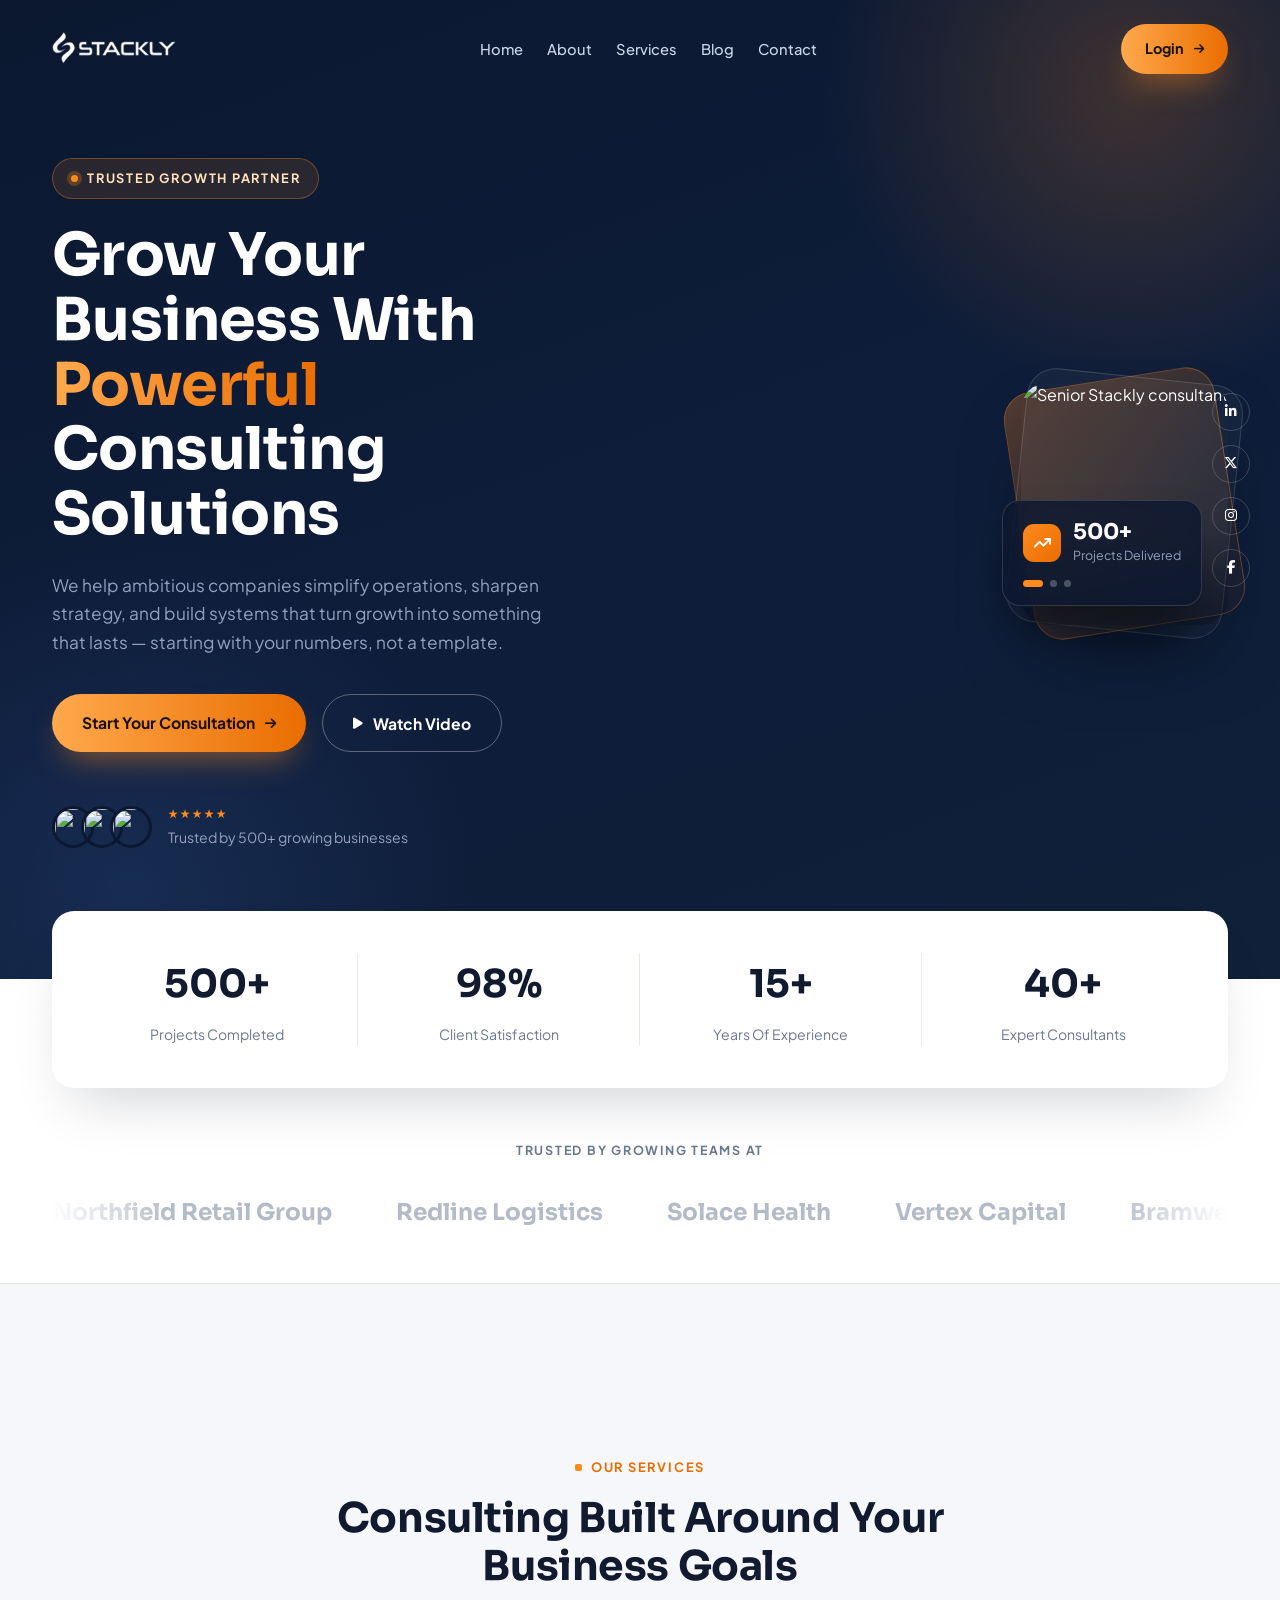
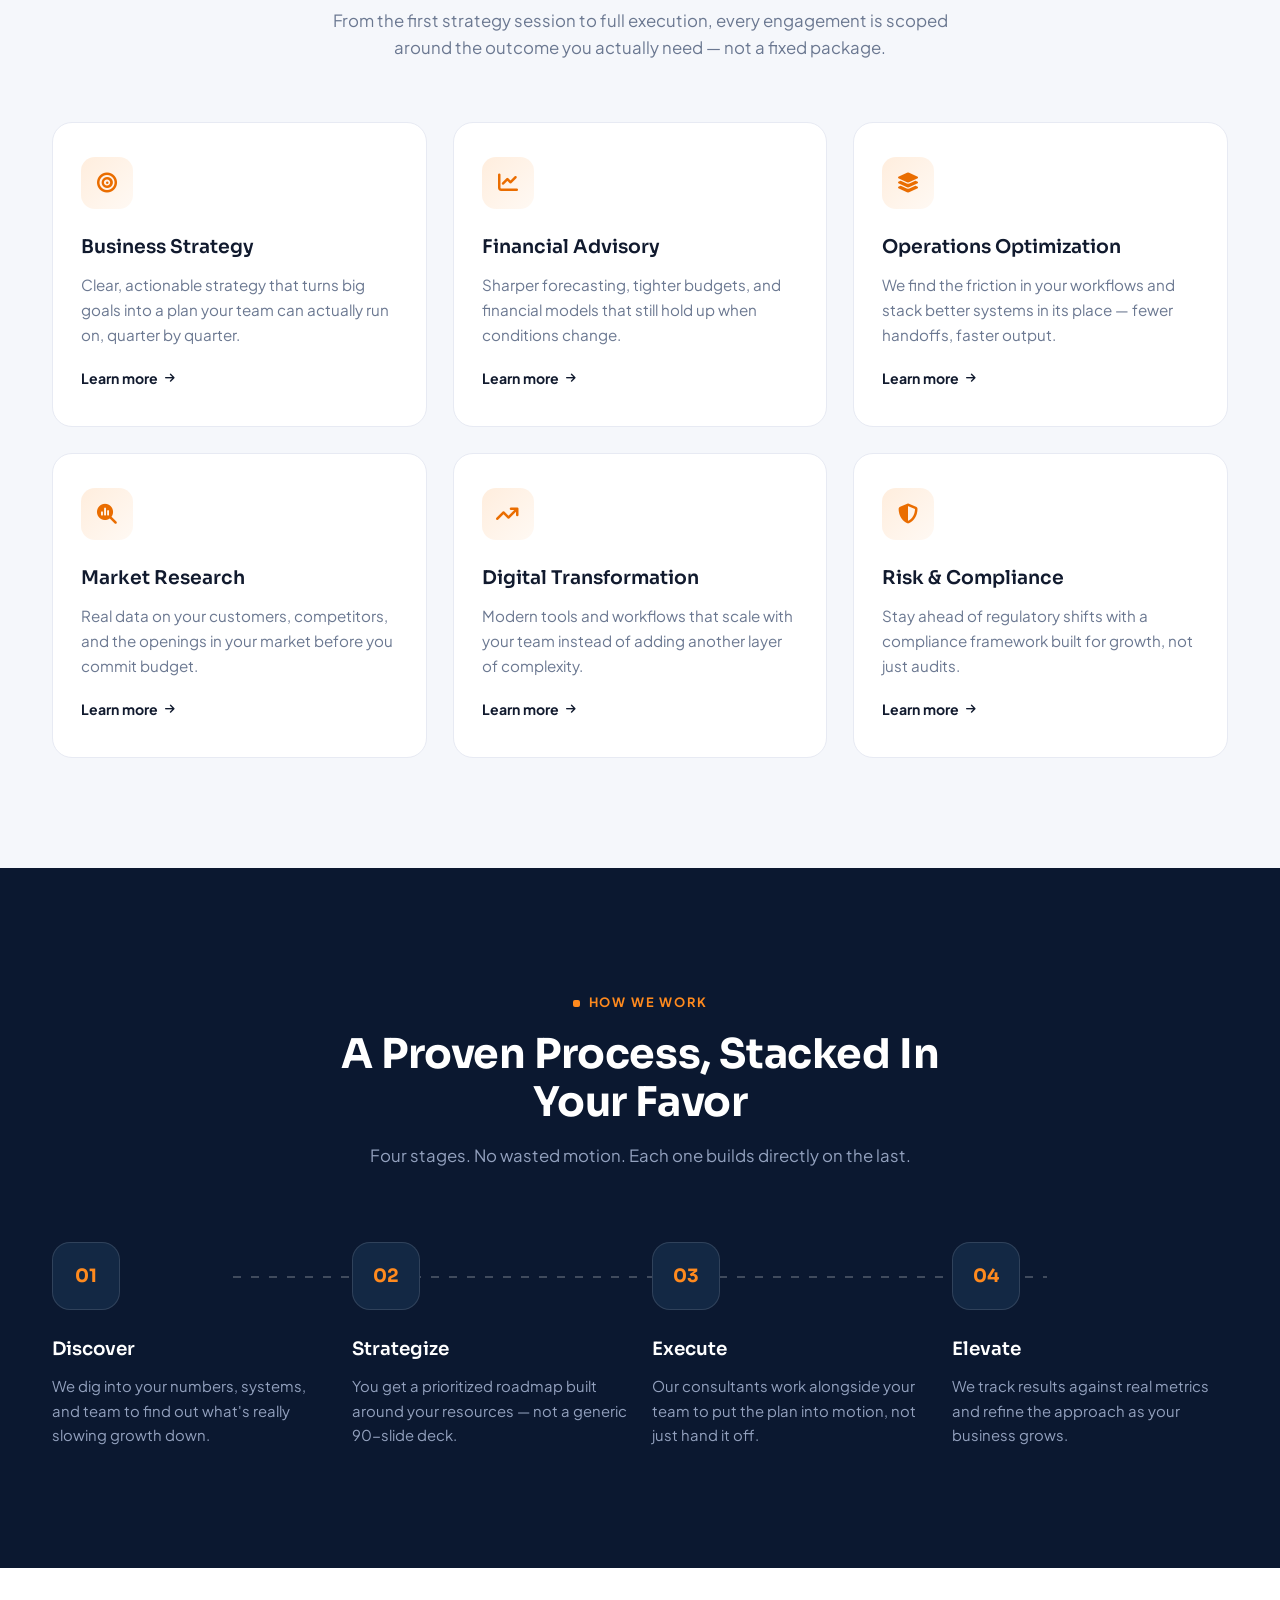
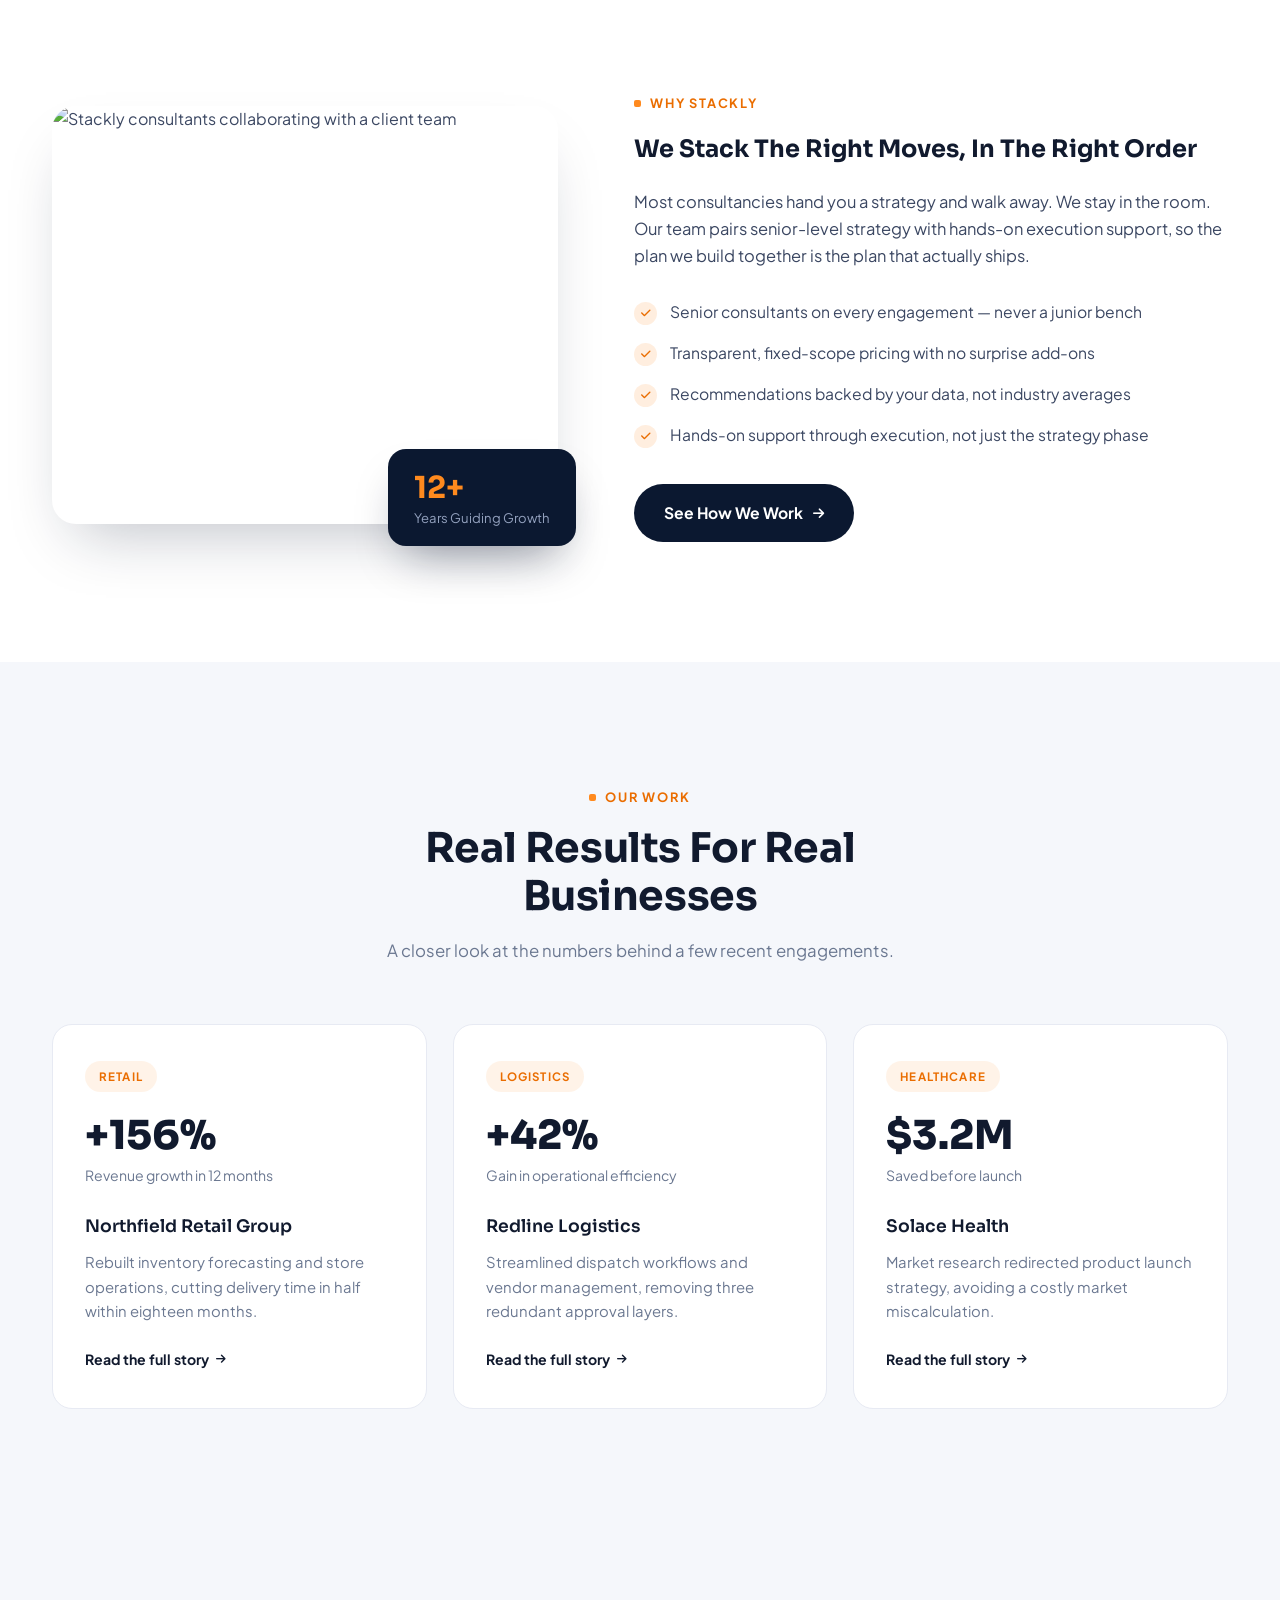
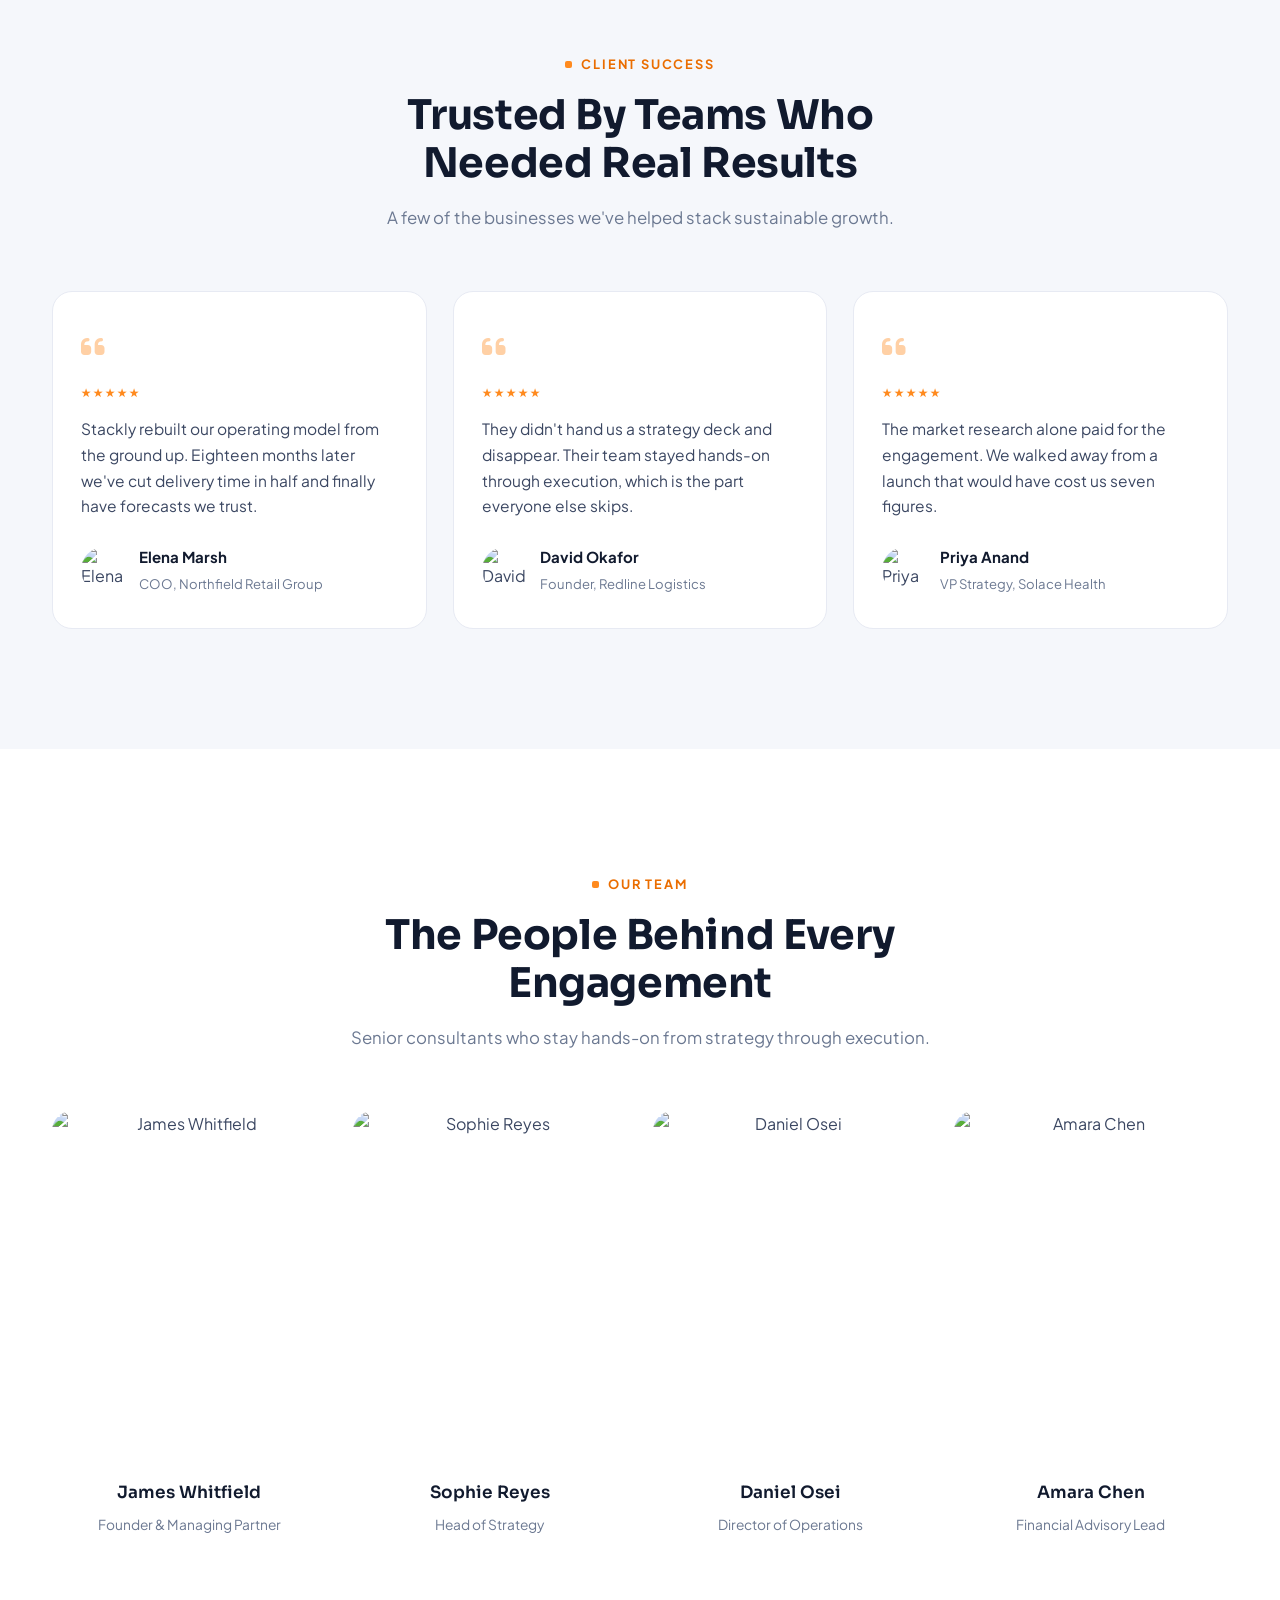
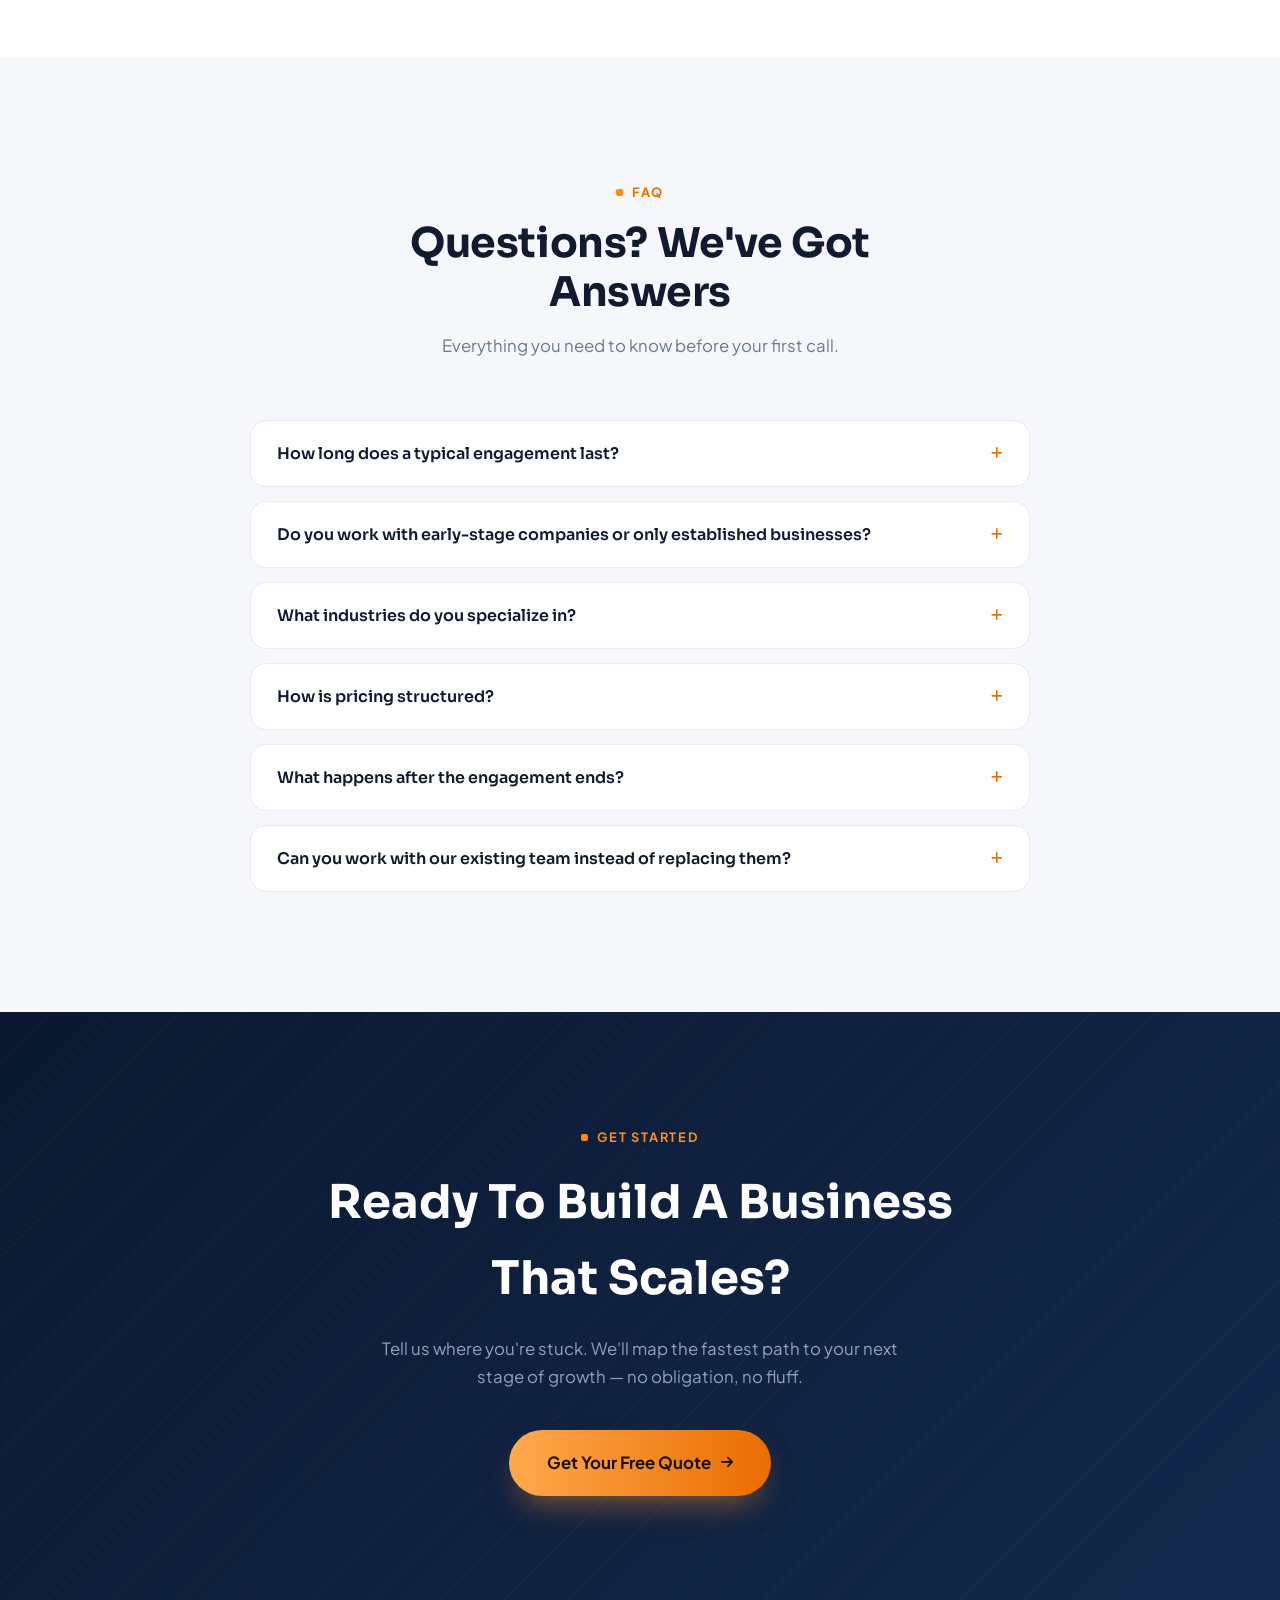
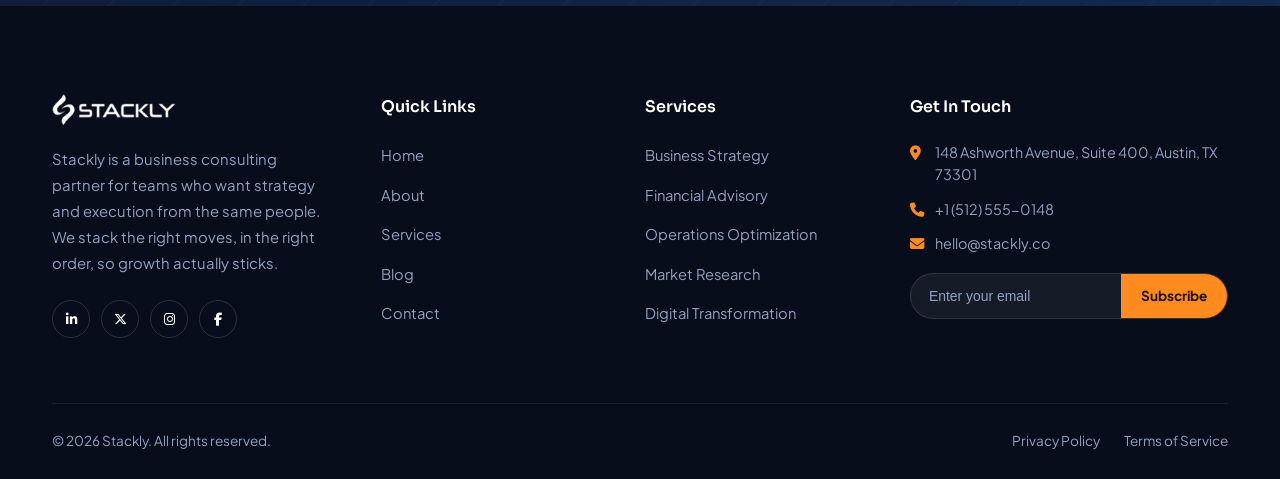
==== commit 19264ad3: "Add files via upload" ====
--- a/index.html
+++ b/index.html
@@ -30,13 +30,16 @@
   }
 
   *,*::before,*::after{box-sizing:border-box;margin:0;padding:0;}
-  html{scroll-behavior:smooth;}
+  html{scroll-behavior:smooth;overflow-x:hidden;max-width:100%;width:100%;}
   body{
     font-family:'Plus Jakarta Sans',sans-serif;
     color:var(--ink-700);
     background:var(--white);
     line-height:1.65;
     overflow-x:hidden;
+    max-width:100%;
+    width:100%;
+    position:relative;
     -webkit-font-smoothing:antialiased;
   }
   img{max-width:100%;display:block;}
@@ -45,7 +48,7 @@
   ul{list-style:none;}
   h1,h2,h3{font-family:'Sora',sans-serif;color:var(--ink-900);}
   .container{width:100%;max-width:1240px;margin:0 auto;padding:0 32px;}
-  section{position:relative;}
+  section{position:relative;overflow-x:clip;}
   ::selection{background:var(--amber-500);color:#1A0F00;}
   ::-webkit-scrollbar{width:10px;}
   ::-webkit-scrollbar-track{background:var(--navy-950);}
@@ -257,9 +260,9 @@
   .team{padding:120px 0;background:#fff;}
   .team__grid{display:grid;grid-template-columns:repeat(4,1fr);gap:26px;}
   .team-card{text-align:center;}
-  .team-card__photo{position:relative;border-radius:20px;overflow:hidden;aspect-ratio:1/1.08;margin-bottom:20px;}
-  .team-card__photo img{width:100%;height:100%;object-fit:cover;transition:transform .5s ease;}
-  .team-card:hover .team-card__photo img{transform:scale(1.06);}
+  .team-card__photo{position:relative;border-radius:20px;overflow:hidden;aspect-ratio:3/3.8;margin-bottom:20px;}
+  .team-card__photo img{width:100%;height:100%;object-fit:cover;object-position:top center;transition:transform .5s ease;}
+  .team-card:hover .team-card__photo img{transform:scale(1.04);}
   .team-card__photo::after{content:'';position:absolute;inset:0;background:linear-gradient(0deg,rgba(11,24,48,.55),transparent 45%);opacity:0;transition:opacity .35s ease;}
   .team-card:hover .team-card__photo::after{opacity:1;}
   .team-card__social{position:absolute;bottom:16px;left:50%;transform:translateX(-50%) translateY(14px);opacity:0;width:38px;height:38px;border-radius:50%;background:#fff;display:flex;align-items:center;justify-content:center;color:var(--ink-900);font-size:.85rem;transition:.35s ease;z-index:2;}
@@ -323,7 +326,8 @@
   /* ================= RESPONSIVE ================= */
   @media (max-width:1080px){
     .hero__grid{grid-template-columns:1fr;}
-    .hero__visual{margin:56px auto 0;max-width:380px;}
+    .hero__visual{margin:56px auto 0;max-width:380px;width:100%;}
+    .hero__badge-card{left:0;bottom:-20px;}
     .hero__social{display:none;}
     .services__grid{grid-template-columns:repeat(2,1fr);}
     .about__grid{gap:50px;}
@@ -333,8 +337,10 @@
   }
 
   @media (max-width:900px){
+    .reveal-left, .reveal-right{transform:translateY(24px);}
+    .about__badge{right:0;}
     .container{padding:0 24px;}
-    .nav-links{position:fixed;top:0;right:0;height:100vh;width:min(320px,82vw);background:var(--navy-900);flex-direction:column;align-items:flex-start;justify-content:flex-start;padding:112px 30px 40px;gap:2px;transform:translateX(100%);transition:transform .45s cubic-bezier(.22,1,.36,1);box-shadow:-24px 0 60px rgba(0,0,0,.35);overflow-y:auto;z-index:999;}
+    .nav-links{position:fixed;top:0;right:0;height:100vh;width:min(300px,80vw);background:var(--navy-900);flex-direction:column;align-items:flex-start;justify-content:flex-start;padding:112px 30px 40px;gap:2px;transform:translateX(100%);transition:transform .45s cubic-bezier(.22,1,.36,1);box-shadow:-24px 0 60px rgba(0,0,0,.35);overflow-y:auto;z-index:999;}
     .nav-links.open{transform:translateX(0);}
     .nav-links li{width:100%;}
     .nav-links a{width:100%;padding:15px 4px;border-bottom:1px solid rgba(255,255,255,.08);font-size:1.02rem;}
@@ -347,7 +353,7 @@
     .stat{border-right:none;}
 
     .about__grid{grid-template-columns:1fr;}
-    .about__visual{max-width:460px;margin:0 auto;}
+    .about__visual{max-width:460px;width:100%;margin:0 auto;}
     .about__content{text-align:left;}
 
     .process__track{grid-template-columns:1fr;gap:40px;max-width:420px;margin-left:auto;margin-right:auto;}
@@ -360,14 +366,15 @@
   }
 
   @media (max-width:640px){
-    .container{padding:0 20px;}
+    .container{padding:0 18px;}
     .hero{padding:130px 0 100px;}
     .hero__actions{flex-direction:column;align-items:stretch;}
     .hero__actions .btn{width:100%;}
-    .hero__badge-card{left:0;bottom:-14%;min-width:0;width:88%;}
+    .hero__badge-card{left:0;right:0;margin:0 auto;width:92%;max-width:290px;bottom:-14%;min-width:0;}
+    .about__badge{right:8px;bottom:-16px;padding:14px 18px;}
     .scroll-cue{display:none;}
     .stats{margin-top:36px;}
-    .stats__card{grid-template-columns:1fr 1fr;padding:32px 18px;}
+    .stats__card{grid-template-columns:1fr 1fr;padding:28px 14px;}
     .services{padding:90px 0 90px;}
     .services__grid{grid-template-columns:1fr;}
     .work__grid{grid-template-columns:1fr;}
@@ -376,14 +383,57 @@
     .faq__question span{padding-right:4px;}
     .faq__answer p{padding:0 20px 20px;}
     .trusted{padding:38px 0;}
-    .trusted__track{gap:40px;}
+    .trusted__track{gap:32px;}
     .footer__grid{grid-template-columns:1fr;gap:40px;}
     .footer__bottom{flex-direction:column;text-align:center;}
     .about,.process,.testimonials,.cta-banner,.work,.team,.faq{padding:90px 0;}
   }
+
+  @media (max-width:380px){
+    .container{padding:0 14px;}
+    .stats__card{grid-template-columns:1fr;gap:20px;padding:24px 14px;}
+    .team__grid{grid-template-columns:1fr;}
+  }
 </style>
+  <link rel="stylesheet" href="css/preloader.css">
+  <script src="js/preloader.js" defer></script>
 </head>
 <body>
+
+  <!-- STACKLY PREMIUM PRELOADER -->
+  <div class="stackly-preloader" role="status" aria-live="polite" aria-label="Loading Stackly">
+    <div class="preloader__ambient">
+      <div class="preloader__glow-orb preloader__glow-orb--1"></div>
+      <div class="preloader__glow-orb preloader__glow-orb--2"></div>
+      <div class="preloader__grid"></div>
+    </div>
+    <div class="preloader__content">
+      <div class="preloader__emblem-wrap">
+        <div class="preloader__ring--outer"></div>
+        <div class="preloader__ring"></div>
+        <div class="preloader__ring--pulse"></div>
+        <div class="preloader__core">
+          <img src="images/Logo.webp" alt="Stackly" class="preloader__logo">
+        </div>
+      </div>
+      <div class="preloader__title">
+        <span>STACKLY</span>
+      </div>
+      <div class="preloader__progress-box">
+        <div class="preloader__track">
+          <div class="preloader__bar" id="preloaderBar"></div>
+        </div>
+        <div class="preloader__meta">
+          <span class="preloader__status" id="preloaderStatus">
+            <span class="preloader__status-dot"></span>
+            <span id="preloaderStatusText">Initializing platform...</span>
+          </span>
+          <span class="preloader__percent" id="preloaderPercent">0%</span>
+        </div>
+      </div>
+    </div>
+  </div>
+
 
 <div class="nav-overlay" data-close-menu></div>
 
--- a/css/preloader.css
+++ b/css/preloader.css
@@ -0,0 +1,347 @@
+/* ==========================================================================
+   STACKLY PREMIUM PRELOADER
+   Ultra-luxury, modern brand preloader with glowing orbital rings,
+   numeric counter, dynamic status text, and cinematic exit animation.
+   ========================================================================== */
+
+:root {
+  --p-navy-950: #050811;
+  --p-navy-900: #0B1222;
+  --p-navy-800: #121E36;
+  --p-amber-500: #FF8A1E;
+  --p-amber-400: #FFA94D;
+  --p-amber-300: #FFD188;
+  --p-gold-glow: rgba(255, 138, 30, 0.45);
+  --p-text-muted: #8E9DB8;
+}
+
+/* Preloader Container */
+.stackly-preloader {
+  position: fixed;
+  inset: 0;
+  width: 100%;
+  max-width: 100%;
+  height: 100%;
+  background: radial-gradient(circle at 50% 45%, var(--p-navy-900) 0%, var(--p-navy-950) 85%);
+  z-index: 999999;
+  display: flex;
+  align-items: center;
+  justify-content: center;
+  overflow: hidden;
+  user-select: none;
+  -webkit-user-select: none;
+  font-family: 'Plus Jakarta Sans', -apple-system, BlinkMacSystemFont, sans-serif;
+  opacity: 1;
+  visibility: visible;
+  transition: opacity 0.8s cubic-bezier(0.77, 0, 0.175, 1),
+              visibility 0.8s cubic-bezier(0.77, 0, 0.175, 1),
+              transform 0.85s cubic-bezier(0.85, 0, 0.15, 1);
+  will-change: transform, opacity;
+}
+
+/* Split Curtain Effect for Exit */
+.stackly-preloader.is-loaded {
+  opacity: 0;
+  visibility: hidden;
+  pointer-events: none;
+  transform: scale(1.04) translateY(-100%);
+}
+
+/* Ambient Background Canvas */
+.preloader__ambient {
+  position: absolute;
+  inset: 0;
+  pointer-events: none;
+  overflow: hidden;
+}
+
+.preloader__glow-orb {
+  position: absolute;
+  border-radius: 50%;
+  filter: blur(80px);
+  opacity: 0.35;
+  animation: preloaderPulse 4s ease-in-out infinite alternate;
+}
+
+.preloader__glow-orb--1 {
+  width: 380px;
+  height: 380px;
+  background: radial-gradient(circle, var(--p-amber-500) 0%, rgba(255, 138, 30, 0) 70%);
+  top: 50%;
+  left: 50%;
+  transform: translate(-50%, -50%);
+}
+
+.preloader__glow-orb--2 {
+  width: 250px;
+  height: 250px;
+  background: radial-gradient(circle, #3867d6 0%, rgba(56, 103, 214, 0) 70%);
+  top: 20%;
+  right: 25%;
+  opacity: 0.15;
+}
+
+.preloader__grid {
+  position: absolute;
+  inset: 0;
+  background-image: 
+    linear-gradient(rgba(255, 255, 255, 0.02) 1px, transparent 1px),
+    linear-gradient(90deg, rgba(255, 255, 255, 0.02) 1px, transparent 1px);
+  background-size: 40px 40px;
+  mask-image: radial-gradient(circle at 50% 50%, black 30%, transparent 80%);
+  -webkit-mask-image: radial-gradient(circle at 50% 50%, black 30%, transparent 80%);
+}
+
+/* Preloader Content Box */
+.preloader__content {
+  position: relative;
+  z-index: 10;
+  display: flex;
+  flex-direction: column;
+  align-items: center;
+  text-align: center;
+  max-width: 380px;
+  width: 90%;
+  transform: translateY(0);
+  transition: transform 0.6s cubic-bezier(0.22, 1, 0.36, 1);
+}
+
+/* Floating Brand / Emblem Orb */
+.preloader__emblem-wrap {
+  position: relative;
+  width: 96px;
+  height: 96px;
+  display: flex;
+  align-items: center;
+  justify-content: center;
+  margin-bottom: 24px;
+}
+
+/* Outer Orbital Rings */
+.preloader__ring {
+  position: absolute;
+  inset: -6px;
+  border-radius: 50%;
+  border: 1.5px solid transparent;
+  border-top-color: var(--p-amber-500);
+  border-right-color: rgba(255, 170, 77, 0.4);
+  animation: preloaderSpin 2.2s linear infinite;
+}
+
+.preloader__ring--outer {
+  inset: -14px;
+  border: 1px dashed rgba(255, 255, 255, 0.12);
+  border-bottom-color: var(--p-amber-400);
+  animation: preloaderSpinReverse 4s linear infinite;
+}
+
+.preloader__ring--pulse {
+  position: absolute;
+  inset: -2px;
+  border-radius: 50%;
+  background: radial-gradient(circle, var(--p-gold-glow) 0%, transparent 70%);
+  animation: preloaderBreathing 2.4s ease-in-out infinite alternate;
+}
+
+/* Inner Glass Core */
+.preloader__core {
+  position: relative;
+  width: 82px;
+  height: 82px;
+  border-radius: 22px;
+  background: rgba(18, 30, 54, 0.7);
+  backdrop-filter: blur(16px);
+  -webkit-backdrop-filter: blur(16px);
+  border: 1px solid rgba(255, 255, 255, 0.12);
+  box-shadow: 0 16px 36px -10px rgba(0, 0, 0, 0.6),
+              inset 0 1px 1px rgba(255, 255, 255, 0.2),
+              0 0 24px -4px var(--p-gold-glow);
+  display: flex;
+  align-items: center;
+  justify-content: center;
+  overflow: hidden;
+}
+
+.preloader__logo {
+  width: 48px;
+  height: 48px;
+  object-fit: contain;
+  filter: brightness(0) invert(1) drop-shadow(0 4px 10px rgba(255, 138, 30, 0.4));
+  animation: preloaderLogoFloat 3s ease-in-out infinite;
+}
+
+/* Shimmer scan across core */
+.preloader__core::after {
+  content: '';
+  position: absolute;
+  top: -50%;
+  left: -50%;
+  width: 200%;
+  height: 200%;
+  background: linear-gradient(
+    45deg,
+    transparent 35%,
+    rgba(255, 255, 255, 0.18) 50%,
+    transparent 65%
+  );
+  transform: rotate(30deg);
+  animation: preloaderShimmer 2.8s infinite;
+}
+
+/* Brand Name */
+.preloader__title {
+  font-family: 'Sora', sans-serif;
+  font-size: 1.15rem;
+  font-weight: 800;
+  letter-spacing: 0.32em;
+  text-transform: uppercase;
+  color: #FFFFFF;
+  margin-bottom: 22px;
+  display: flex;
+  align-items: center;
+  gap: 2px;
+}
+
+.preloader__title span {
+  background: linear-gradient(135deg, #FFFFFF 20%, var(--p-amber-400) 80%, var(--p-amber-500) 100%);
+  -webkit-background-clip: text;
+  -webkit-text-fill-color: transparent;
+}
+
+/* Progress Container */
+.preloader__progress-box {
+  width: 100%;
+  display: flex;
+  flex-direction: column;
+  align-items: center;
+  gap: 12px;
+}
+
+/* Progress Bar Track */
+.preloader__track {
+  width: 100%;
+  height: 4px;
+  background: rgba(255, 255, 255, 0.08);
+  border-radius: 99px;
+  overflow: hidden;
+  position: relative;
+  box-shadow: inset 0 1px 2px rgba(0, 0, 0, 0.5);
+}
+
+.preloader__bar {
+  height: 100%;
+  width: 0%;
+  background: linear-gradient(90deg, #FF6B00 0%, var(--p-amber-500) 50%, var(--p-amber-300) 100%);
+  border-radius: 99px;
+  box-shadow: 0 0 14px var(--p-amber-500);
+  transition: width 0.15s cubic-bezier(0.1, 0.9, 0.2, 1);
+  position: relative;
+}
+
+.preloader__bar::after {
+  content: '';
+  position: absolute;
+  right: 0;
+  top: 50%;
+  transform: translateY(-50%);
+  width: 8px;
+  height: 8px;
+  border-radius: 50%;
+  background: #FFFFFF;
+  box-shadow: 0 0 10px #FFFFFF, 0 0 18px var(--p-amber-400);
+}
+
+/* Meta Line (Status text + Percentage) */
+.preloader__meta {
+  width: 100%;
+  display: flex;
+  align-items: center;
+  justify-content: space-between;
+  font-size: 0.76rem;
+  color: var(--p-text-muted);
+  letter-spacing: 0.05em;
+  font-weight: 500;
+}
+
+.preloader__status {
+  display: inline-flex;
+  align-items: center;
+  gap: 7px;
+  transition: opacity 0.2s ease, transform 0.2s ease;
+}
+
+.preloader__status-dot {
+  width: 6px;
+  height: 6px;
+  border-radius: 50%;
+  background: var(--p-amber-500);
+  box-shadow: 0 0 8px var(--p-amber-500);
+  animation: preloaderDotBlink 1s ease-in-out infinite alternate;
+}
+
+.preloader__percent {
+  font-family: 'Sora', monospace, sans-serif;
+  font-weight: 700;
+  color: #FFFFFF;
+  font-feature-settings: "tnum";
+  font-variant-numeric: tabular-nums;
+  letter-spacing: 0.02em;
+}
+
+/* Animations */
+@keyframes preloaderSpin {
+  0% { transform: rotate(0deg); }
+  100% { transform: rotate(360deg); }
+}
+
+@keyframes preloaderSpinReverse {
+  0% { transform: rotate(360deg); }
+  100% { transform: rotate(0deg); }
+}
+
+@keyframes preloaderPulse {
+  0% { transform: translate(-50%, -50%) scale(0.9); opacity: 0.25; }
+  100% { transform: translate(-50%, -50%) scale(1.15); opacity: 0.45; }
+}
+
+@keyframes preloaderBreathing {
+  0% { transform: scale(0.95); opacity: 0.4; }
+  100% { transform: scale(1.08); opacity: 0.85; }
+}
+
+@keyframes preloaderLogoFloat {
+  0%, 100% { transform: translateY(0) scale(1); }
+  50% { transform: translateY(-3px) scale(1.02); }
+}
+
+@keyframes preloaderShimmer {
+  0% { transform: translateX(-150%) rotate(30deg); }
+  100% { transform: translateX(150%) rotate(30deg); }
+}
+
+@keyframes preloaderDotBlink {
+  0% { opacity: 0.4; transform: scale(0.8); }
+  100% { opacity: 1; transform: scale(1.2); }
+}
+
+/* Mobile Responsiveness */
+@media (max-width: 480px) {
+  .preloader__emblem-wrap {
+    width: 80px;
+    height: 80px;
+    margin-bottom: 20px;
+  }
+  .preloader__core {
+    width: 68px;
+    height: 68px;
+    border-radius: 18px;
+  }
+  .preloader__logo {
+    width: 38px;
+    height: 38px;
+  }
+  .preloader__title {
+    font-size: 1rem;
+    letter-spacing: 0.28em;
+  }
+}
